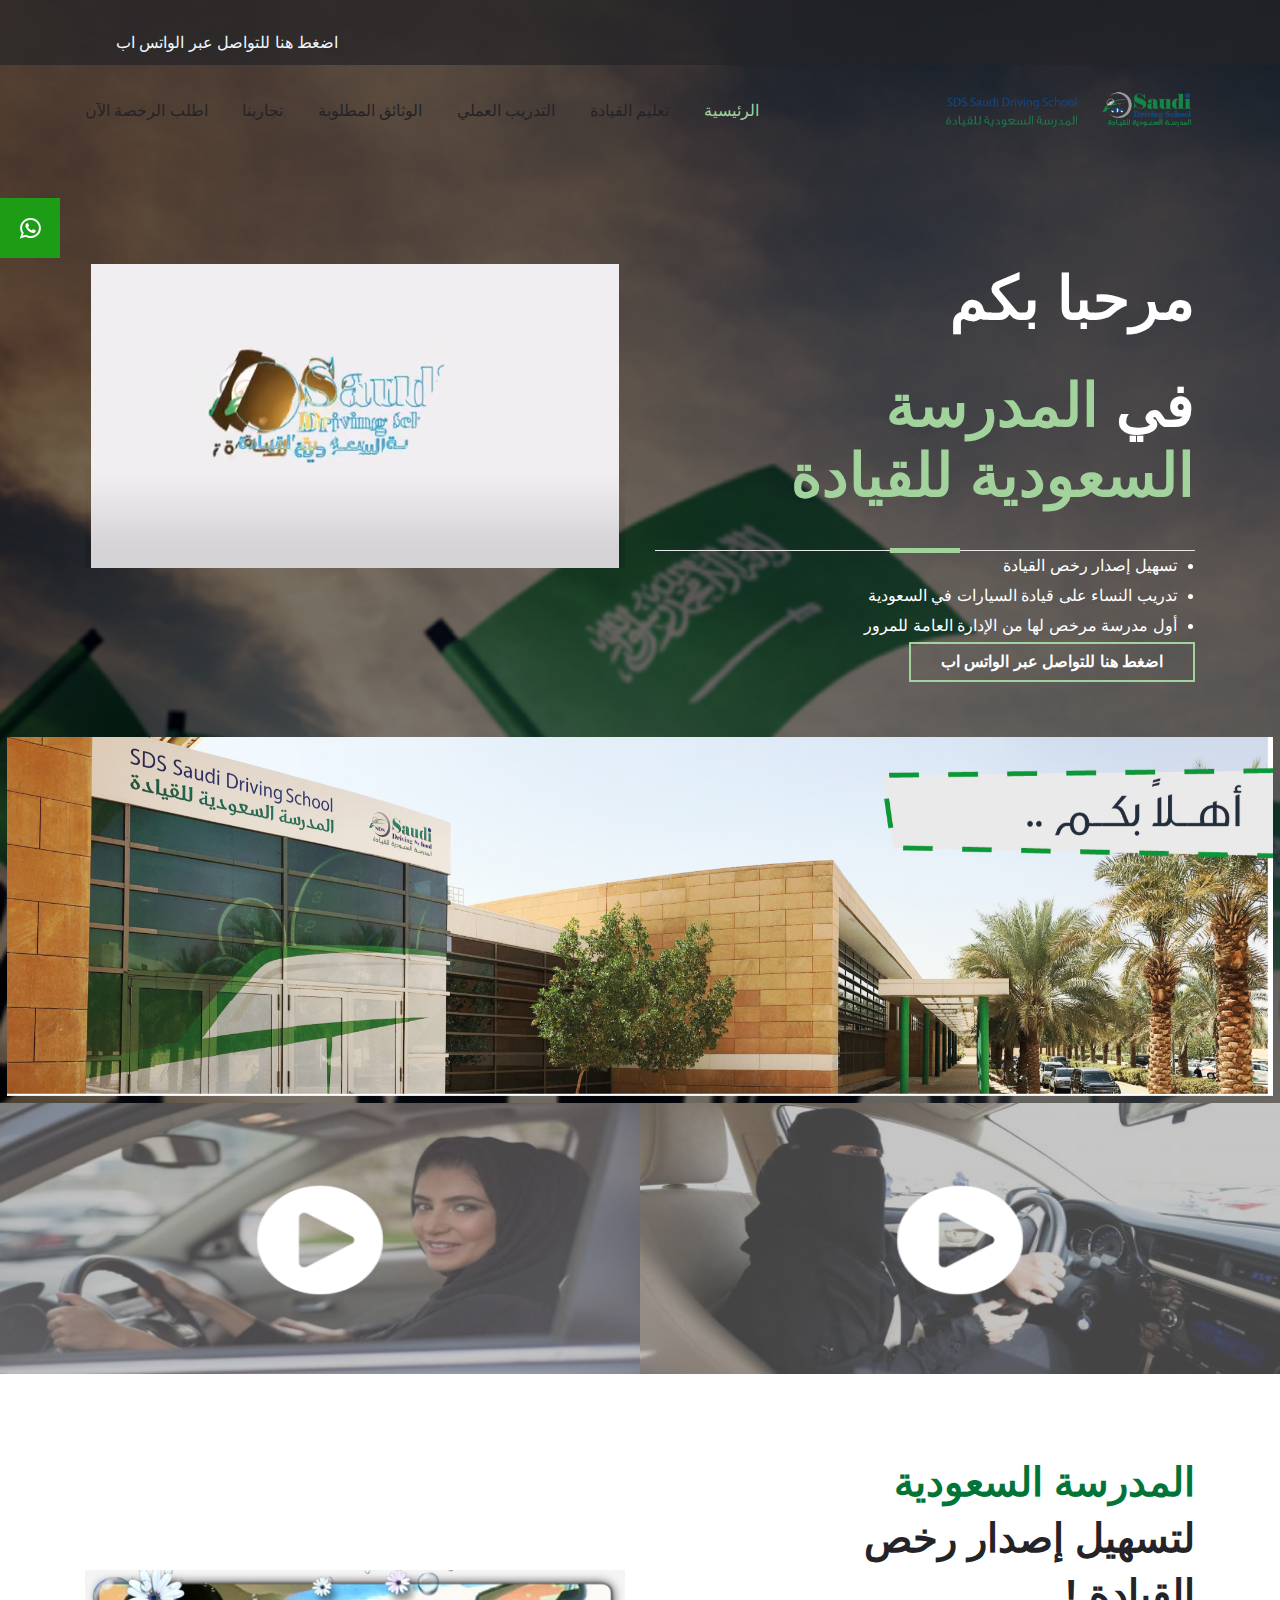
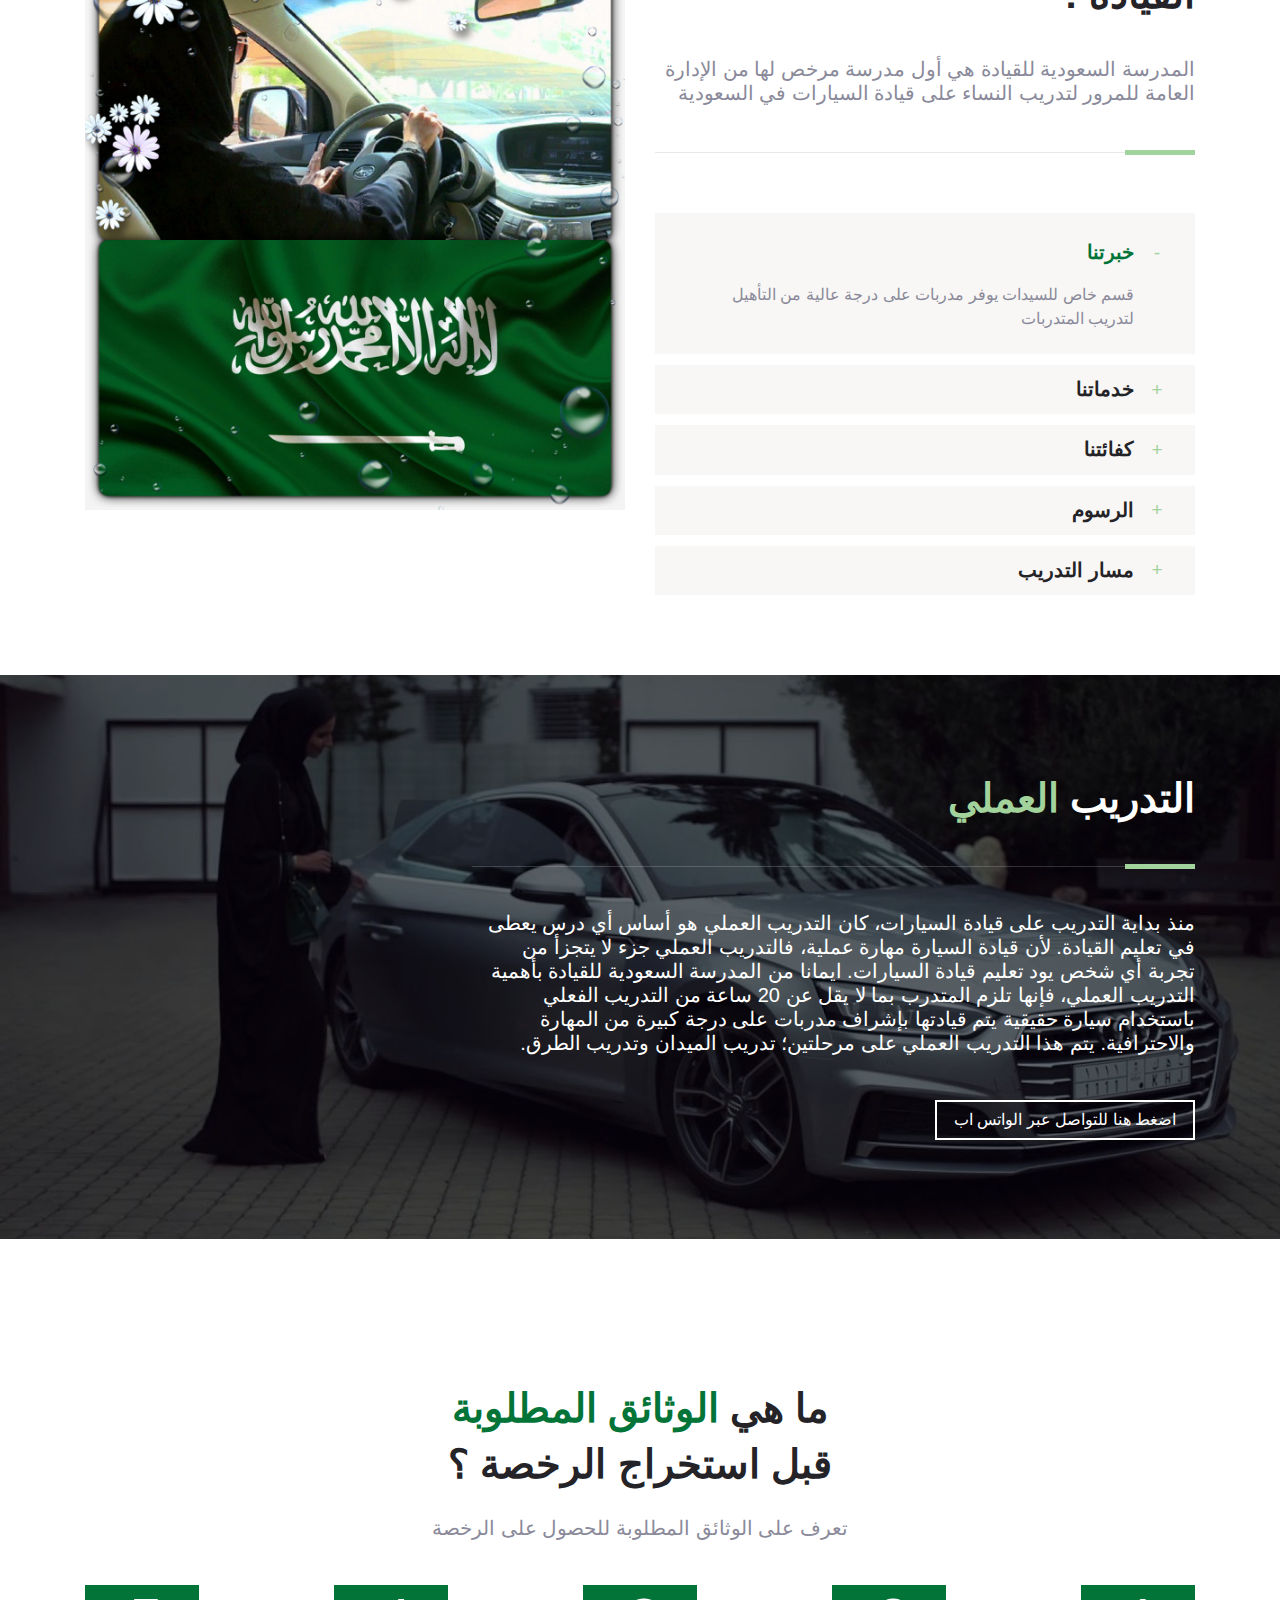
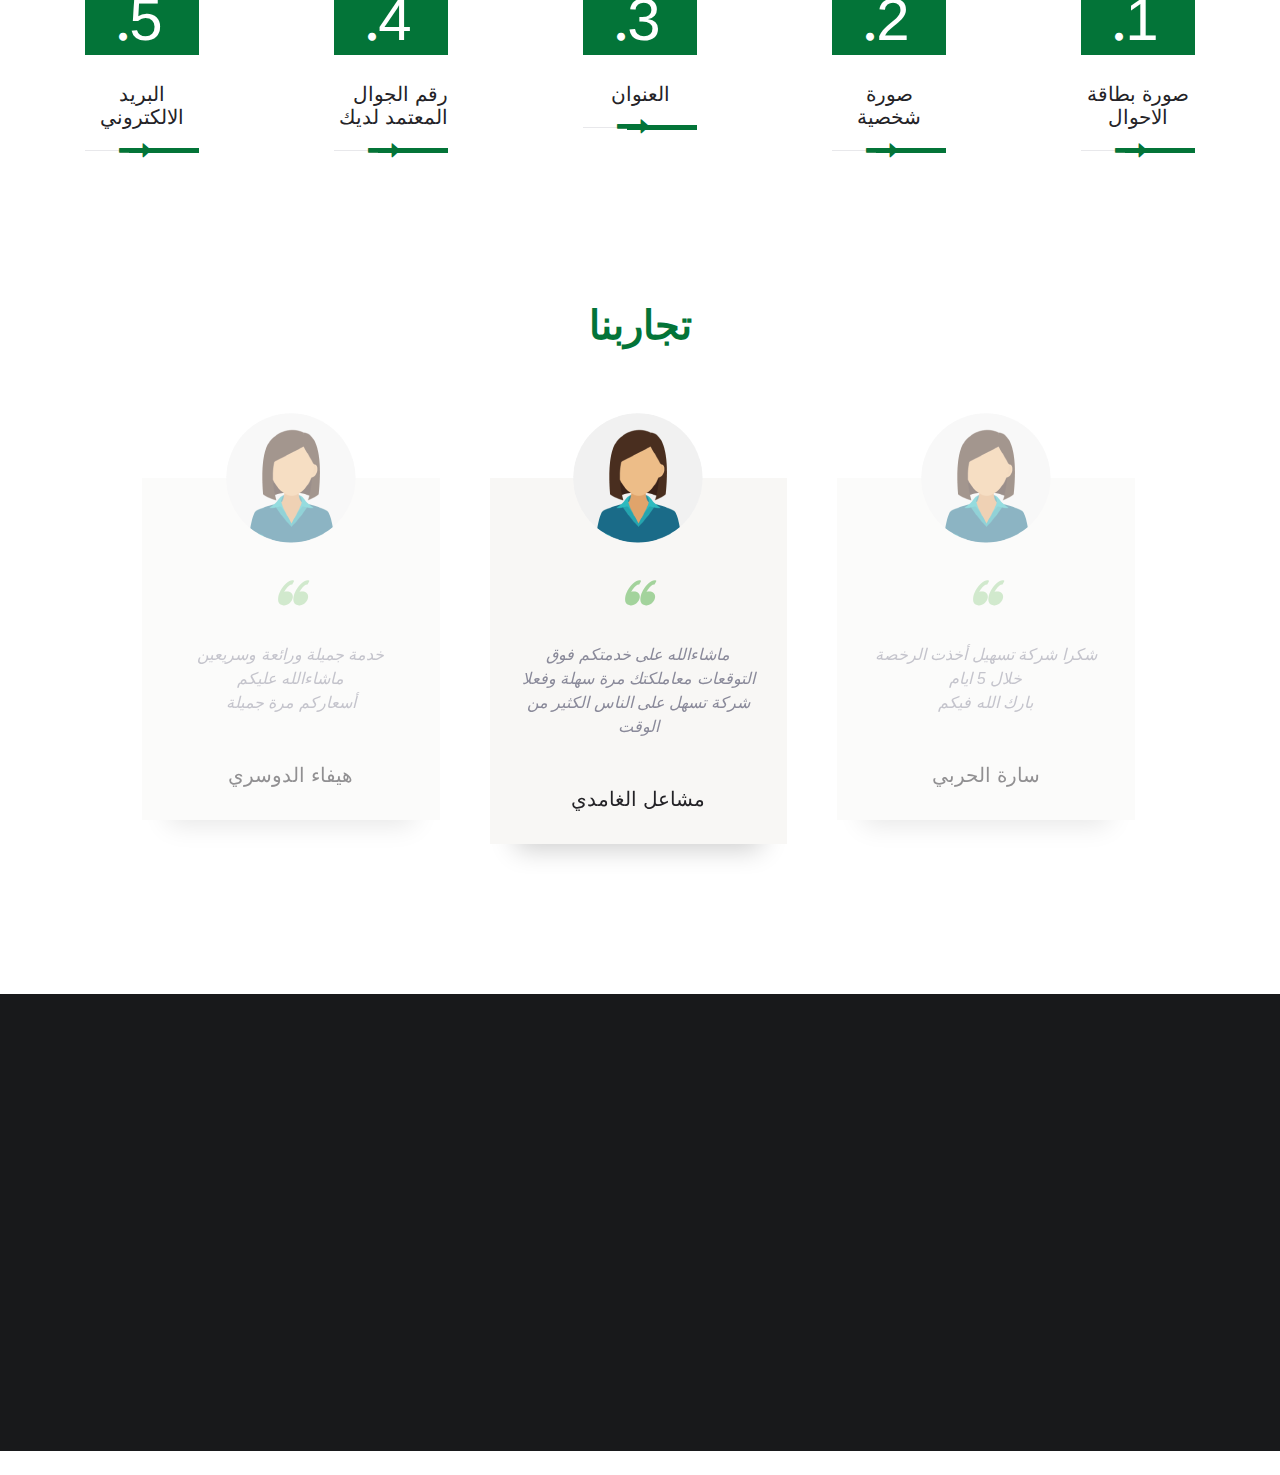
==== index.html @ efddfe97 "Add files via upload" ====
﻿<!DOCTYPE html>
<!--[if lt IE 7]>      <html class="no-js lt-ie9 lt-ie8 lt-ie7"> <![endif]-->
<!--[if IE 7]>         <html class="no-js lt-ie9 lt-ie8"> <![endif]-->
<!--[if IE 8]>         <html class="no-js lt-ie9"> <![endif]-->
<!--[if gt IE 8]><!-->
<html class="no-js" dir="rtl">
<!--<![endif]-->


<head>
    <title>المدرسة السعودية للقيادة</title>
    <meta charset="utf-8">
    <!--[if IE]>
        <meta http-equiv="X-UA-Compatible" content="IE=edge">
    <![endif]-->
    <meta name="description" content="">
    <meta name="viewport" content="width=device-width, initial-scale=1, shrink-to-fit=no">
    <!-- Place favicon.ico and apple-touch-icon.png in the root directory -->



    <link rel="stylesheet" href="css/bootstrap.min.css">
    <link rel="stylesheet" href="css/animations.css">
    <link rel="stylesheet" href="css/regular.min.css">
    <link rel="stylesheet" href="css/brands.min.css">
    <link rel="stylesheet" href="css/solid.min.css">
    <link rel="stylesheet" href="css/fontawesome.min.css">
    <link rel="stylesheet" href="css/font-awesome.css">
    <link rel="stylesheet" href="css/main.css" class="color-switcher-link">
    <script src="js/vendor/modernizr-custom.js"></script>
    <link rel="preconnect" href="../fonts.gstatic.com/index.html">
    <link href="../fonts.googleapis.com/css2f7b2.css?family=Cairo&amp;display=swap" rel="stylesheet">
    <link href="css/side-test.html" rel="stylesheet" />
</head>
<body>
    <!-- wrappers for visual page editor and boxed version of template -->
    <div id="canvas">
        <div id="box_wrapper">
            <!-- template sections -->
            <!--topline section visible only on small screens|-->
            <div class="header_absolute header_under_slider ds">
                <section class="page_topline ds c-my-10 s-overlay">
                    <div class="container">
                        <div class="row align-items-center">
                            
                            <div class="col-12 col-sm-12 text-right">
                                <ul class="small-text">
                                    <li>
                                        <a href="https://api.whatsapp.com/send?phone=966532569968&text=السلام عليكم أود طلب الرخصة الان" style="color: aliceblue; margin: center ;" >
                                        <p class="phone_number"><span>اضغط هنا للتواصل عبر الواتس اب</span>
                                        </a>
                            </div>
                        </div>
                    </div>
                </section>
                <!--eof topline-->
                <!-- header with two Bootstrap columns - left for logo and right for navigation and includes (search, social icons, additional links and buttons etc -->
               <header class="page_header ls justify-nav-end">
                    <div class="container">
                        <div class="row align-items-center">
                            <div class="col-xl-3 col-lg-4 col-md-5 col-11">
                                <a href="index-2.html" class="logo">
                                    <img src="images/logo.png" alt="">
                                </a>
                            </div>
                            <div class="col-xl-9 col-lg-8 col-md-7 col-1">
                                <div class="nav-wrap">
                                    <!-- main nav start -->
                                    <nav class="top-nav">
                                        <ul class="nav sf-menu">
                                            <li>
                                                <a href="#box_wrapper">الرئيسية</a>
                                                
                                            </li>
                                            <li>
                                                <a href="#welcome">تعليم القيادة</a>
                                            </li>
                                            <li>
                                                <a href="#information-block">التدريب العملي</a>
                                            </li>
                                            <li>
                                                <a href="#files">الوثائق المطلوبة</a>
                                            </li>
                                            <li>
                                                <a href="#testimonials">تجاربنا</a>
                                            </li>
                                            <li>
                                                <a href="#order">اطلب الرخصة الآن</a>
                                            </li>
                                           
                                            <!-- contacts -->

                                        </ul>
                                    </nav>
                                    <!-- eof main nav -->
                                 
                                </div>
                            </div>
                        </div>
                    </div>
                    <!-- header toggler -->
                    <span class="toggle_menu"><span></span></span>
                </header>

            </div>

             <!--Intro Section-->
  <section class="view intro-video">
  <section class="view intro-video">
   
    <div class="hm-gradient intro_layers">
      <div class="full-bg-img">
        <div class="container flex-center">
          <div class="row pt-5 mt-3">
            <div class="col-lg-6 wow fadeIn mb-5 text-center text-lg-left">
                <div class="intro_layers_wrapper">
                    <div class="intro_layers">
                        <div class="intro_layer animated fadeInRight" data-animation="fadeInRight" style="visibility: hidden;">
                            <h1>
                                مرحبا بكم
                            </h1><br>
                            <h1 class="after-title" style="margin: 0;">
                                في<span class="color-main" style="color: #a3d39c;"> المدرسة السعودية للقيادة</span>
                            </h1>
                        </div>
                        <div class="intro_layer animated fadeInUp" data-animation="fadeInUp" style="visibility: hidden;">
                            <ul class="slider-list">
                                <li>تسهيل إصدار رخص القيادة</li>
                                <li>تدريب النساء على قيادة السيارات في السعودية</li>
                                <li>أول مدرسة مرخص لها من الإدارة العامة للمرور</li>
                            </ul>
                        </div>
                        <div class="intro_layer animated fadeInUp" data-animation="fadeInUp" style="visibility: hidden;">
                            <a href="https://web.whatsapp.com/send?phone=966532569968&text=%D8%A7%D9%84%D8%B3%D9%84%D8%A7%D9%85+%D8%B9%D9%84%D9%8A%D9%83%D9%85+%D8%A3%D9%88%D8%AF+%D8%B7%D9%84%D8%A8+%D8%A7%D9%84%D8%B1%D8%AE%D8%B5%D8%A9+%D8%A7%D9%84%D8%A7%D9%86
                            " class="text-uppercase btn btn-outline-maincolor">اضغط هنا للتواصل عبر الواتس اب</a>                       </div>
                    </div> <!-- eof .intro_layers -->
              </div>
            </div>

            <div class="col-lg-6 wow fadeIn">
              <div class="embed-responsive embed-responsive-16by9 wow fadeInRight">
                 
                  <video autoplay muted  controls class="embed-responsive-item">
                    <source src="video/1.mp4" type="video/mp4">
                    <source src="video/1.mp4" type="video/mp4">
                  </video>
              </div>

              

            </div>
          </div>
          
        </div>
         <!-- The slideshow -->
<div style="margin: 7px;">
        <div id="carouselExampleSlidesOnly" class="carousel slide" data-bs-ride="carousel">
            <div class="carousel-inner">
                    <div class="carousel-item active">
                    <img src="images/img/Slider1.jpg" class="d-block w-100" alt="...">
                    </div>
                    <div class="carousel-item">
                    <img src="images/img/Slider2.jpg" class="d-block w-100" alt="...">
                    </div>
                    <div class="carousel-item">
                    <img src="images/img/Slider5.jpg" class="d-block w-100" alt="...">
                    </div>
                    <div class="carousel-item">
                    <img src="images/img/Banner9_N_Ar.jpg" class="d-block w-100" alt="...">
                    </div>
                    <div class="carousel-item">
                    <img src="images/img/Banner8_N_Ar.jpg" class="d-block w-100" alt="...">
                    </div>
                    <div class="carousel-item">
                    <img src="images/img/Banner7_N_Ar.jpg" class="d-block w-100" alt="...">
                    </div>
                    <div class="carousel-item">
                    <img src="images/img/Banner5_N_Ar.jpg" class="d-block w-100" alt="...">
                    </div>
                    <div class="carousel-item">
                    <img src="images/img/Banner4_N_Ar.jpg" class="d-block w-100" alt="...">
                    </div>
                    <div class="carousel-item">
                    <img src="images/img/Banner3_N_Ar.jpg" class="d-block w-100" alt="...">
                    </div>
                    <div class="carousel-item">
                    <img src="images/img/Banner10_N_Ar.jpg" class="d-block w-100" alt="...">
                    </div>
            </div>
        </div>
</div>
        <section class="ls ms sectionmob" >
            
            <div class="col-md-6 embed-responsive embed-responsive-21by9 vediomob" >
                <a href="video/3.mp4" class="embed-placeholder">
                    <img class="embed-responsive-item" src="images/12.png" alt="">
                </a>
            </div>
            <div class="col-md-6 embed-responsive embed-responsive-21by9 vediomob" >
                <a href="video/4.mp4" class="embed-placeholder">
                    <img class="embed-responsive-item" src="images/13.png" alt="">
                </a>
            </div>
            
        </section>
      </div>
      
    </div>
    
  </section>



            <section class="ls teaser-box-section" id="order">
                <div class="container">
                    <div class="row c-gutter-8">
                        <div class="col-sm-12">
                           
                        </div>
                   
                    </div>
                </div>
            </section>
            <section id="welcome" class="ls">
                <div class="container">
                    <div class="row">
                        <div class="divider-30 d-none d-xl-block"></div>
                        <div class="col-md-12">
                            <div class="row align-items-center">
                                <div class="col-lg-6">
                                    <div class="divider-50 d-lg-block"></div>
                                    <h3 class="width-80 mt-0"><span class="color-main">المدرسة السعودية </span>  لتسهيل إصدار رخص القيادة !</h3>
                                    <p class="after-title subtitle">المدرسة السعودية  للقيادة هي أول مدرسة مرخص لها من الإدارة العامة للمرور لتدريب النساء على قيادة السيارات في السعودية</p>
                                    <div id="accordion01" role="tablist">
                                        <div class="card">
                                            <div class="card-header" role="tab" id="collapse01_header">
                                                <h5>
                                                    <a data-toggle="collapse" href="#collapse01" aria-expanded="true" aria-controls="collapse01">
                                                        خبرتنا
                                                    </a>
                                                </h5>
                                            </div>
                                            <div id="collapse01" class="collapse show" role="tabpanel" aria-labelledby="collapse01_header" data-parent="#accordion01">
                                                <div class="card-body">
                                                    قسم خاص للسيدات يوفر مدربات على درجة عالية من التأهيل لتدريب المتدربات

                                                </div>
                                            </div>
                                        </div>
                                        <div class="card">
                                            <div class="card-header" role="tab" id="collapse02_header">
                                                <h5>
                                                    <a class="collapsed" data-toggle="collapse" href="#collapse02" aria-expanded="false" aria-controls="collapse02">
                                                        خدماتنا
                                                    </a>
                                                </h5>
                                            </div>
                                            <div id="collapse02" class="collapse" role="tabpanel" aria-labelledby="collapse02_header" data-parent="#accordion01">
                                                <div class="card-body">
                                                    إصدار الرخص خلال أيام قليلة وتقليص أيام الانتظار بالنسبة للرخص المتأخرة

                                                </div>
                                            </div>
                                        </div>
                                        <div class="card">
                                            <div class="card-header" role="tab" id="collapse03_header">
                                                <h5>
                                                    <a class="collapsed" data-toggle="collapse" href="#collapse03" aria-expanded="false" aria-controls="collapse03">
                                                        كفائتنا
                                                    </a>
                                                </h5>
                                            </div>
                                            <div id="collapse03" class="collapse" role="tabpanel" aria-labelledby="collapse03_header" data-parent="#accordion01">
                                                <div class="card-body">
                                                    فرصة التدريب على القيادة في (منطقة التدريب الذاتي) وهي عبارة عن منطقة آمنة يستطيع الطالب قيادة السيارة بمفرده حيث تكون السيارة مراقبة من قبل المدرب ويمكن التحكم بها عن بعد، وذلك لزيادة الثقة في النفس عند المتدرب في أثناء القيادة

                                                </div>
                                            </div>
                                        </div>
                                        
                                        <div class="card">
                                            <div class="card-header" role="tab" id="collapse03_header">
                                                <h5>
                                                    <a class="collapsed" href="alrsom.html">
                                                        الرسوم
                                                    </a>
                                                </h5>
                                            
                                            </div>
                                        </div>
   
                                        <div class="card">
                                            <div class="card-header" role="tab" id="collapse03_header">
                                                <h5>
                                                    <a class="collapsed" href="msar.html">
                                                        مسار التدريب
                                                    </a>
                                                </h5>
                                            </div>
                                            <div id="collapse03" class="collapse" role="tabpanel" aria-labelledby="collapse03_header" data-parent="#accordion01">
                                                <div class="card-body">
                                                    فرصة التدريب على القيادة في (منطقة التدريب الذاتي) وهي عبارة عن منطقة آمنة يستطيع الطالب قيادة السيارة بمفرده حيث تكون السيارة مراقبة من قبل المدرب ويمكن التحكم بها عن بعد، وذلك لزيادة الثقة في النفس عند المتدرب في أثناء القيادة

                                                </div>
                                            </div>
                                        </div>
   


                                    </div>
                                    <div class="divider-80 d-lg-block"></div>
                                </div>
                                <div class="col-lg-6 to-bottom-image">
                                    <img src="images/dre.jpg" alt="">
                                </div>
                            </div>
                        </div>

                    </div>
                </div>
            </section>



            <section id="information-block" class="ds s-pt-xl-90 s-pb-xl-94 s-pt-60 s-pb-60">
                <div class="container">
                    <div class="row c-gutter-50">
                        <div class="divider-10 divider-lg-10 divider-xl-5"></div>
                       
                            <div class="col-md-9 col-lg-8 col-sm-12">
                                <h3 class="after-title">التدريب  <span class="color-main">العملي</span></h3>
                                <p class="subtitle">
                                    منذ بداية التدريب على قيادة السيارات، كان التدريب العملي هو أساس أي درس يعطى في تعليم القيادة. لأن قيادة السيارة مهارة عملية، فالتدريب العملي جزء لا يتجزأ من تجربة أي شخص يود تعليم قيادة السيارات. ايمانا من المدرسة السعودية للقيادة بأهمية التدريب العملي، فإنها تلزم المتدرب بما لا يقل عن 20 ساعة من التدريب الفعلي باستخدام سيارة حقيقية يتم قيادتها بإشراف مدربات على درجة كبيرة من المهارة والاحترافية. يتم هذا التدريب العملي على مرحلتين؛ تدريب الميدان وتدريب الطرق.
                                </p>
                                <div class="mt-45">
                                  <a href="https://api.whatsapp.com/send?phone=966532569968&text=السلام عليكم أود طلب الرخصة الانhttps://api.whatsapp.com/send?phone=966532569968&text=السلام عليكم أود طلب الرخصة الان"><button type="button" class="btn btn-outline-darkgrey small fw-400">اضغط هنا للتواصل عبر الواتس اب</button></a>
                                </div>
                                <div class="divider-20 divider-lg-20 divider-xl-5"></div>
                            </div>

                        </div>
                </div>
            </section>

            <section class="ls s-py-70 s-py-xl-141" id="files">
                <div class="container">
                    <div class="row c-gutter-135 mobile-padding-normal">
                        <div class="col-md-12">
                            <div class="text-center mb-45">
                                <h3>ما هي <span class="color-main">الوثائق المطلوبة</span><br>  قبل استخراج الرخصة ؟ </h3>
                                <p class="subtitle width-100 width-xl-60">تعرف على الوثائق المطلوبة للحصول على الرخصة </p>
                            </div>
                            <div class="row">
                                <div class="col-md-2 col-sm-12">
                                    <h1 class="color-main fw-500 text-center bg-theme"><i class="ico icon-circle fs-8"></i>1</h1>
                                    <h6 class="color-dark mt-28 after-title2  text-center">صورة بطاقة الاحوال</h6>
                                </div>
                                <div class="col-md-2 col-sm-12">
                                    <div class="divider-30 divider-md-0 divider-xl-0"></div>
                                    <h1 class="grey-color fw-500 mt-0  text-center bg-theme"><i class="ico icon-circle fs-8"></i>2</h1>
                                    <h6 class="color-dark mt-28 after-title2  text-center">صورة شخصية</h6>
                                </div>
                                <div class="col-md-2 col-sm-12">
                                    <div class="divider-30 divider-md-0 divider-xl-0"></div>
                                    <h1 class="grey-color fw-500 mt-0  text-center bg-theme"><i class="ico icon-circle fs-8"></i>3</h1>
                                    <h6 class="color-dark mt-28 after-title2  text-center">العنوان </h6>
                                </div>

                                <div class="col-md-2 col-sm-12">
                                    <div class="divider-30 divider-md-0 divider-xl-0"></div>
                                    <h1 class="grey-color fw-500 mt-0  text-center bg-theme"><i class="ico icon-circle fs-8"></i>4</h1>
                                    <h6 class="color-dark mt-28 after-title2">رقم الجوال المعتمد لديك </h6>
                                </div>
                                <div class="col-md-2 col-sm-12">
                                    <div class="divider-30 divider-md-0 divider-xl-0"></div>
                                    <h1 class="grey-color fw-500 mt-0 text-center bg-theme"><i class="ico icon-circle fs-8"></i>5</h1>
                                    <h6 class="color-dark mt-28 after-title2 text-center">البريد الالكتروني</h6>
                                </div>
                            </div>
                        </div>
                        <div class="divider-5 d-lg-block d-xl-5"></div>
                    </div>
                </div>
            </section>

            <section id="testimonials" class="container-fluids-mw ls" dir="ltr">
				<div class="container-fluid">
					<div class="row c-gutter-50 mobile-padding-normal">
						<div class="col-md-12">
                            <div class="text-center mb-45">
                                <h3><span class="color-main">تجاربنا</span><br>  </h3>
                                <!-- <p class="subtitle width-100 width-xl-60">تعرف على الوثائق المطلوبة للحصول على الرخصة </p> -->
                            </div>

							<div class="testimonials-slider owl-carousel mt-60" data-autoplay="true" data-loop="true" data-responsive-lg="3" data-responsive-md="3" data-responsive-sm="1" data-responsive-xs="1" data-nav="false" data-dots="false" data-margin="50" data-center="true">
								<div class="quote-item">
									<div class="quote-image">
										<img src="images/testimonials_01.png" alt="">
									</div>
									<p>
										<i class="ico icon-left-quote"></i>
										<em>
                                            ماشاءالله على خدمتكم فوق التوقعات معاملكتك مرة سهلة وفعلا شركة تسهل على الناس الكثير من الوقت
										</em>
									</p>
									<footer>
										<cite class="color-dark">مشاعل الغامدي</cite>
										<!-- <span class="color-main">Manager</span> -->
									</footer>
									<!--<p class="color-darkgrey">-->
									<!--Sidney W. Yarber-->
									<!--</p>-->
									<!--<p class="color-main">-->
									<!--Manager-->
									<!--</p>-->
								</div>


								<div class="quote-item">
									<div class="quote-image">
										<img src="images/testimonials_01.png" alt="">
									</div>
									<p>
										<i class="ico icon-left-quote"></i>
										<em>
											
                                            شكرا شركة تسهيل أخذت الرخصة خلال 5 ايام
                                            <br />
                                            بارك الله فيكم
										</em>
									</p>
									<footer>
										<cite class="color-dark">سارة الحربي</cite>
										<!-- <span class="color-main">Businessman</span> -->
									</footer>
								</div>


								<div class="quote-item">
									<div class="quote-image">
										<img src="images/testimonials_01.png" alt="">
									</div>
									<p>
										<i class="ico icon-left-quote"></i>
										<em>
                                        خدمة جميلة ورائعة وسريعين ماشاءالله عليكم 
                                        <br>
                                        أسعاركم مرة جميلة
                                        </em>
									</p>
									<footer>
										<cite class="color-dark">هيفاء الدوسري</cite>
										<!-- <span class="color-main">Co & Founder</span> -->
									</footer>
								</div>

							</div><!-- .testimonials-slider -->

						</div>
						<div class="divider-50 divider-xl-120"></div>
					</div>
				</div>
			</section>
            <footer class="page_footer ds s-pt-77 s-pb-60 c-gutter-60">
                <div class="container">
                    <div class="row">
                        <div class="divider-20 d-none d-xl-block"></div>
                        <div class="col-md-12 col-xl-12 animate text-center" data-animation="fadeInUp">
                            <div class="widget widget_text ">
                                <img src="images/logo.png" width="200" alt="">
                                
                                <div class="col-sm-12 col-xl-12">
                                <br> <a href="#" class="fab fa-google fs-36"> <span>saudidrivingschool2</span></a>
                                <br> <a href="https://api.whatsapp.com/send?phone=966532569968&text=السلام عليكم أود طلب الرخصة الان" class="fab fa-whatsapp fs-36"><span>whatsapp</span></a>
                                <!--<br> <a href="#" class="fab fa-facebook fs-36"> <span>facebook</span></a>
                                <br> <a href="#" class="fab fa-instagram fs-36"><span>instagram</span></a>-->
                                <br> <a href="#" class="fab fa-twitter fs-36"><span>twitter</span></a>
                                <br> <a href="#" class="fab fa-snapchat fs-36"><span>snapchat</span></a>
                                </div>
                            
                            </div>
                        </div>
                        
                        <div class="col-md-6 col-xl-3 animate" data-animation="fadeInUp">
                         
                            <div class="row c-gutter-30">
                             
                            </div>
                        </div>
                    </div>
                </div>
            </footer>

        </div>
        <!-- eof #box_wrapper -->
    </div><!-- eof #canvas -->

    <script src="js/compressed.js"></script>
    <script src="js/main.js"></script>
    <script src="js/switcher.js"></script>
    
<script>
    $('#modal1').on('hidden.bs.modal', function (e) {
  // do something...
  $('#modal1 iframe').attr("src", $("#modal1 iframe").attr("src"));
});

$('#modal6').on('hidden.bs.modal', function (e) {
  // do something...
  $('#modal6 iframe').attr("src", $("#modal6 iframe").attr("src"));
});

$('#modal4').on('hidden.bs.modal', function (e) {
  // do something...
  $('#modal4 iframe').attr("src", $("#modal4 iframe").attr("src"));
});
</script>
<div class="fa fa fa"></div>
</body>


</html>
---- css/animations.css ----
/*
==============================================
CSS3 ANIMATION CHEAT SHEET
==============================================

Made by Justin Aguilar

www.justinaguilar.com/animations/

Questions, comments, concerns, love letters:
justin@justinaguilar.com
==============================================
*/

/*
==============================================
slideDown
==============================================
*/


.slideDown{
	animation-name: slideDown;
	-webkit-animation-name: slideDown;

	animation-duration: 1s;
	-webkit-animation-duration: 1s;

	animation-timing-function: ease;
	-webkit-animation-timing-function: ease;

	visibility: visible;
}

@keyframes slideDown {
	0% {
		transform: translateY(-100%);
	}
	50%{
		transform: translateY(8%);
	}
	65%{
		transform: translateY(-4%);
	}
	80%{
		transform: translateY(4%);
	}
	95%{
		transform: translateY(-2%);
	}
	100% {
		transform: translateY(0%);
	}
}

@-webkit-keyframes slideDown {
	0% {
		-webkit-transform: translateY(-100%);
	}
	50%{
		-webkit-transform: translateY(8%);
	}
	65%{
		-webkit-transform: translateY(-4%);
	}
	80%{
		-webkit-transform: translateY(4%);
	}
	95%{
		-webkit-transform: translateY(-2%);
	}
	100% {
		-webkit-transform: translateY(0%);
	}
}

/*
==============================================
slideUp
==============================================
*/


.slideUp{
	animation-name: slideUp;
	-webkit-animation-name: slideUp;

	animation-duration: 1s;
	-webkit-animation-duration: 1s;

	animation-timing-function: ease;
	-webkit-animation-timing-function: ease;

	visibility: visible;
}

@keyframes slideUp {
	0% {
		transform: translateY(100%);
	}
	50%{
		transform: translateY(-8%);
	}
	65%{
		transform: translateY(4%);
	}
	80%{
		transform: translateY(-4%);
	}
	95%{
		transform: translateY(2%);
	}
	100% {
		transform: translateY(0%);
	}
}

@-webkit-keyframes slideUp {
	0% {
		-webkit-transform: translateY(100%);
	}
	50%{
		-webkit-transform: translateY(-8%);
	}
	65%{
		-webkit-transform: translateY(4%);
	}
	80%{
		-webkit-transform: translateY(-4%);
	}
	95%{
		-webkit-transform: translateY(2%);
	}
	100% {
		-webkit-transform: translateY(0%);
	}
}

/*
==============================================
slideLeft
==============================================
*/


.slideLeft{
	animation-name: slideLeft;
	-webkit-animation-name: slideLeft;

	animation-duration: 1s;
	-webkit-animation-duration: 1s;

	animation-timing-function: ease-in-out;
	-webkit-animation-timing-function: ease-in-out;

	visibility: visible;
}

@keyframes slideLeft {
	0% {
		transform: translateX(150%);
	}
	50%{
		transform: translateX(-8%);
	}
	65%{
		transform: translateX(4%);
	}
	80%{
		transform: translateX(-4%);
	}
	95%{
		transform: translateX(2%);
	}
	100% {
		transform: translateX(0%);
	}
}

@-webkit-keyframes slideLeft {
	0% {
		-webkit-transform: translateX(150%);
	}
	50%{
		-webkit-transform: translateX(-8%);
	}
	65%{
		-webkit-transform: translateX(4%);
	}
	80%{
		-webkit-transform: translateX(-4%);
	}
	95%{
		-webkit-transform: translateX(2%);
	}
	100% {
		-webkit-transform: translateX(0%);
	}
}

/*
==============================================
slideRight
==============================================
*/


.slideRight{
	animation-name: slideRight;
	-webkit-animation-name: slideRight;

	animation-duration: 1s;
	-webkit-animation-duration: 1s;

	animation-timing-function: ease-in-out;
	-webkit-animation-timing-function: ease-in-out;

	visibility: visible;
}

@keyframes slideRight {
	0% {
		transform: translateX(-150%);
	}
	50%{
		transform: translateX(8%);
	}
	65%{
		transform: translateX(-4%);
	}
	80%{
		transform: translateX(4%);
	}
	95%{
		transform: translateX(-2%);
	}
	100% {
		transform: translateX(0%);
	}
}

@-webkit-keyframes slideRight {
	0% {
		-webkit-transform: translateX(-150%);
	}
	50%{
		-webkit-transform: translateX(8%);
	}
	65%{
		-webkit-transform: translateX(-4%);
	}
	80%{
		-webkit-transform: translateX(4%);
	}
	95%{
		-webkit-transform: translateX(-2%);
	}
	100% {
		-webkit-transform: translateX(0%);
	}
}

/*
==============================================
slideExpandUp
==============================================
*/


.slideExpandUp{
	animation-name: slideExpandUp;
	-webkit-animation-name: slideExpandUp;

	animation-duration: 1.6s;
	-webkit-animation-duration: 1.6s;

	animation-timing-function: ease-out;
	-webkit-animation-timing-function: ease -out;

	visibility: visible;
}

@keyframes slideExpandUp {
	0% {
		transform: translateY(100%) scaleX(0.5);
	}
	30%{
		transform: translateY(-8%) scaleX(0.5);
	}
	40%{
		transform: translateY(2%) scaleX(0.5);
	}
	50%{
		transform: translateY(0%) scaleX(1.1);
	}
	60%{
		transform: translateY(0%) scaleX(0.9);
	}
	70% {
		transform: translateY(0%) scaleX(1.05);
	}
	80%{
		transform: translateY(0%) scaleX(0.95);
	}
	90% {
		transform: translateY(0%) scaleX(1.02);
	}
	100%{
		transform: translateY(0%) scaleX(1);
	}
}

@-webkit-keyframes slideExpandUp {
	0% {
		-webkit-transform: translateY(100%) scaleX(0.5);
	}
	30%{
		-webkit-transform: translateY(-8%) scaleX(0.5);
	}
	40%{
		-webkit-transform: translateY(2%) scaleX(0.5);
	}
	50%{
		-webkit-transform: translateY(0%) scaleX(1.1);
	}
	60%{
		-webkit-transform: translateY(0%) scaleX(0.9);
	}
	70% {
		-webkit-transform: translateY(0%) scaleX(1.05);
	}
	80%{
		-webkit-transform: translateY(0%) scaleX(0.95);
	}
	90% {
		-webkit-transform: translateY(0%) scaleX(1.02);
	}
	100%{
		-webkit-transform: translateY(0%) scaleX(1);
	}
}

/*
==============================================
expandUp
==============================================
*/


.expandUp{
	animation-name: expandUp;
	-webkit-animation-name: expandUp;

	animation-duration: 0.7s;
	-webkit-animation-duration: 0.7s;

	animation-timing-function: ease;
	-webkit-animation-timing-function: ease;

	visibility: visible;
}

@keyframes expandUp {
	0% {
		transform: translateY(100%) scale(0.6) scaleY(0.5);
	}
	60%{
		transform: translateY(-7%) scaleY(1.12);
	}
	75%{
		transform: translateY(3%);
	}
	100% {
		transform: translateY(0%) scale(1) scaleY(1);
	}
}

@-webkit-keyframes expandUp {
	0% {
		-webkit-transform: translateY(100%) scale(0.6) scaleY(0.5);
	}
	60%{
		-webkit-transform: translateY(-7%) scaleY(1.12);
	}
	75%{
		-webkit-transform: translateY(3%);
	}
	100% {
		-webkit-transform: translateY(0%) scale(1) scaleY(1);
	}
}

/*
==============================================
fadeIn
==============================================
*/

.fadeIn {
	animation-name: fadeIn;
	-webkit-animation-name: fadeIn;

	animation-duration: 1.5s;
	-webkit-animation-duration: 1.5s;

	animation-timing-function: ease-in-out;
	-webkit-animation-timing-function: ease-in-out;

	visibility: visible;
}

@keyframes fadeIn {
	0% {
		transform: scale(0);
		opacity: 0.0;
	}
	60% {
		transform: scale(1.1);
	}
	80% {
		transform: scale(0.9);
		opacity: 1;
	}
	100% {
		transform: scale(1);
		opacity: 1;
	}
}

@-webkit-keyframes fadeIn {
	0% {
		-webkit-transform: scale(0);
		opacity: 0.0;
	}
	60% {
		-webkit-transform: scale(1.1);
	}
	80% {
		-webkit-transform: scale(0.9);
		opacity: 1;
	}
	100% {
		-webkit-transform: scale(1);
		opacity: 1;
	}
}

/*
==============================================
expandOpen
==============================================
*/


.expandOpen{
	animation-name: expandOpen;
	-webkit-animation-name: expandOpen;

	animation-duration: 1.2s;
	-webkit-animation-duration: 1.2s;

	animation-timing-function: ease-out;
	-webkit-animation-timing-function: ease-out;

	visibility: visible;
}

@keyframes expandOpen {
	0% {
		transform: scale(1.8);
	}
	50% {
		transform: scale(0.95);
	}
	80% {
		transform: scale(1.05);
	}
	90% {
		transform: scale(0.98);
	}
	100% {
		transform: scale(1);
	}
}

@-webkit-keyframes expandOpen {
	0% {
		-webkit-transform: scale(1.8);
	}
	50% {
		-webkit-transform: scale(0.95);
	}
	80% {
		-webkit-transform: scale(1.05);
	}
	90% {
		-webkit-transform: scale(0.98);
	}
	100% {
		-webkit-transform: scale(1);
	}	
}

/*
==============================================
bigEntrance
==============================================
*/


.bigEntrance{
	animation-name: bigEntrance;
	-webkit-animation-name: bigEntrance;

	animation-duration: 1.6s;
	-webkit-animation-duration: 1.6s;

	animation-timing-function: ease-out;
	-webkit-animation-timing-function: ease-out;

	visibility: visible;
}

@keyframes bigEntrance {
	0% {
		transform: scale(0.3) rotate(6deg) translateX(-30%) translateY(30%);
		opacity: 0.2;
	}
	30% {
		transform: scale(1.03) rotate(-2deg) translateX(2%) translateY(-2%);
		opacity: 1;
	}
	45% {
		transform: scale(0.98) rotate(1deg) translateX(0%) translateY(0%);
		opacity: 1;
	}
	60% {
		transform: scale(1.01) rotate(-1deg) translateX(0%) translateY(0%);
		opacity: 1;
	}
	75% {
		transform: scale(0.99) rotate(1deg) translateX(0%) translateY(0%);
		opacity: 1;
	}
	90% {
		transform: scale(1.01) rotate(0deg) translateX(0%) translateY(0%);
		opacity: 1;
	}
	100% {
		transform: scale(1) rotate(0deg) translateX(0%) translateY(0%);
		opacity: 1;
	}
}

@-webkit-keyframes bigEntrance {
	0% {
		-webkit-transform: scale(0.3) rotate(6deg) translateX(-30%) translateY(30%);
		opacity: 0.2;
	}
	30% {
		-webkit-transform: scale(1.03) rotate(-2deg) translateX(2%) translateY(-2%);
		opacity: 1;
	}
	45% {
		-webkit-transform: scale(0.98) rotate(1deg) translateX(0%) translateY(0%);
		opacity: 1;
	}
	60% {
		-webkit-transform: scale(1.01) rotate(-1deg) translateX(0%) translateY(0%);
		opacity: 1;
	}
	75% {
		-webkit-transform: scale(0.99) rotate(1deg) translateX(0%) translateY(0%);
		opacity: 1;
	}
	90% {
		-webkit-transform: scale(1.01) rotate(0deg) translateX(0%) translateY(0%);
		opacity: 1;
	}
	100% {
		-webkit-transform: scale(1) rotate(0deg) translateX(0%) translateY(0%);
		opacity: 1;
	}
}

/*
==============================================
hatch
==============================================
*/

.hatch{
	animation-name: hatch;
	-webkit-animation-name: hatch;

	animation-duration: 2s;
	-webkit-animation-duration: 2s;

	animation-timing-function: ease-in-out;
	-webkit-animation-timing-function: ease-in-out;

	transform-origin: 50% 100%;
	-ms-transform-origin: 50% 100%;
	-webkit-transform-origin: 50% 100%; 

	visibility: visible;
}

@keyframes hatch {
	0% {
		transform: rotate(0deg) scaleY(0.6);
	}
	20% {
		transform: rotate(-2deg) scaleY(1.05);
	}
	35% {
		transform: rotate(2deg) scaleY(1);
	}
	50% {
		transform: rotate(-2deg);
	}
	65% {
		transform: rotate(1deg);
	}
	80% {
		transform: rotate(-1deg);
	}
	100% {
		transform: rotate(0deg);
	}					
}

@-webkit-keyframes hatch {
	0% {
		-webkit-transform: rotate(0deg) scaleY(0.6);
	}
	20% {
		-webkit-transform: rotate(-2deg) scaleY(1.05);
	}
	35% {
		-webkit-transform: rotate(2deg) scaleY(1);
	}
	50% {
		-webkit-transform: rotate(-2deg);
	}
	65% {
		-webkit-transform: rotate(1deg);
	}
	80% {
		-webkit-transform: rotate(-1deg);
	}
	100% {
		-webkit-transform: rotate(0deg);
	}
}


/*
==============================================
bounce
==============================================
*/


.bounce{
	animation-name: bounce;
	-webkit-animation-name: bounce;

	animation-duration: 1.6s;
	-webkit-animation-duration: 1.6s;

	animation-timing-function: ease;
	-webkit-animation-timing-function: ease;

	transform-origin: 50% 100%;
	-ms-transform-origin: 50% 100%;
	-webkit-transform-origin: 50% 100%; 
}

@keyframes bounce {
	0% {
		transform: translateY(0%) scaleY(0.6);
	}
	60%{
		transform: translateY(-100%) scaleY(1.1);
	}
	70%{
		transform: translateY(0%) scaleY(0.95) scaleX(1.05);
	}
	80%{
		transform: translateY(0%) scaleY(1.05) scaleX(1);
	}
	90%{
		transform: translateY(0%) scaleY(0.95) scaleX(1);
	}
	100%{
		transform: translateY(0%) scaleY(1) scaleX(1);
	}
}

@-webkit-keyframes bounce {
	0% {
		-webkit-transform: translateY(0%) scaleY(0.6);
	}
	60%{
		-webkit-transform: translateY(-100%) scaleY(1.1);
	}
	70%{
		-webkit-transform: translateY(0%) scaleY(0.95) scaleX(1.05);
	}
	80%{
		-webkit-transform: translateY(0%) scaleY(1.05) scaleX(1);
	}
	90%{
		-webkit-transform: translateY(0%) scaleY(0.95) scaleX(1);
	}
	100%{
		-webkit-transform: translateY(0%) scaleY(1) scaleX(1);
	}
}


/*
==============================================
pulse
==============================================
*/

.pulse{
	animation-name: pulse;
	-webkit-animation-name: pulse;

	animation-duration: 1.5s;
	-webkit-animation-duration: 1.5s;

	animation-iteration-count: infinite;
	-webkit-animation-iteration-count: infinite;
}

@keyframes pulse {
	0% {
		transform: scale(0.95);
		opacity: 0.7;
	}
	50% {
		transform: scale(1);
		opacity: 1;
	}
	100% {
		transform: scale(0.95);
		opacity: 0.7;
	}
}

@-webkit-keyframes pulse {
	0% {
		-webkit-transform: scale(0.95);
		opacity: 0.7;
	}
	50% {
		-webkit-transform: scale(1);
		opacity: 1;
	}
	100% {
		-webkit-transform: scale(0.95);
		opacity: 0.7;
	}
}

/*
==============================================
floating
==============================================
*/

.floating{
	animation-name: floating;
	-webkit-animation-name: floating;

	animation-duration: 1.5s;
	-webkit-animation-duration: 1.5s;

	animation-iteration-count: infinite;
	-webkit-animation-iteration-count: infinite;
}

@keyframes floating {
	0% {
		transform: translateY(0%);
	}
	50% {
		transform: translateY(8%);
	}
	100% {
		transform: translateY(0%);
	}
}

@-webkit-keyframes floating {
	0% {
		-webkit-transform: translateY(0%);
	}
	50% {
		-webkit-transform: translateY(8%);
	}
	100% {
		-webkit-transform: translateY(0%);
	}
}

/*
==============================================
tossing
==============================================
*/

.tossing{
	animation-name: tossing;
	-webkit-animation-name: tossing;

	animation-duration: 2.5s;
	-webkit-animation-duration: 2.5s;

	animation-iteration-count: infinite;
	-webkit-animation-iteration-count: infinite;
}

@keyframes tossing {
	0% {
		transform: rotate(-4deg);
	}
	50% {
		transform: rotate(4deg);
	}
	100% {
		transform: rotate(-4deg);
	}		
}

@-webkit-keyframes tossing {
	0% {
		-webkit-transform: rotate(-4deg);
	}
	50% {
		-webkit-transform: rotate(4deg);
	}
	100% {
		-webkit-transform: rotate(-4deg);
	}
}

/*
==============================================
pullUp
==============================================
*/

.pullUp{
	animation-name: pullUp;
	-webkit-animation-name: pullUp;

	animation-duration: 1.1s;
	-webkit-animation-duration: 1.1s;

	animation-timing-function: ease-out;
	-webkit-animation-timing-function: ease-out;

	transform-origin: 50% 100%;
	-ms-transform-origin: 50% 100%;
	-webkit-transform-origin: 50% 100%; 
}

@keyframes pullUp {
	0% {
		transform: scaleY(0.1);
	}
	40% {
		transform: scaleY(1.02);
	}
	60% {
		transform: scaleY(0.98);
	}
	80% {
		transform: scaleY(1.01);
	}
	100% {
		transform: scaleY(0.98);
	}
	80% {
		transform: scaleY(1.01);
	}
	100% {
		transform: scaleY(1);
	}			
}

@-webkit-keyframes pullUp {
	0% {
		-webkit-transform: scaleY(0.1);
	}
	40% {
		-webkit-transform: scaleY(1.02);
	}
	60% {
		-webkit-transform: scaleY(0.98);
	}
	80% {
		-webkit-transform: scaleY(1.01);
	}
	100% {
		-webkit-transform: scaleY(0.98);
	}
	80% {
		-webkit-transform: scaleY(1.01);
	}
	100% {
		-webkit-transform: scaleY(1);
	}
}

/*
==============================================
pullDown
==============================================
*/

.pullDown{
	animation-name: pullDown;
	-webkit-animation-name: pullDown;

	animation-duration: 1.1s;
	-webkit-animation-duration: 1.1s;

	animation-timing-function: ease-out;
	-webkit-animation-timing-function: ease-out;

	transform-origin: 50% 0%;
	-ms-transform-origin: 50% 0%;
	-webkit-transform-origin: 50% 0%; 
}

@keyframes pullDown {
	0% {
		transform: scaleY(0.1);
	}
	40% {
		transform: scaleY(1.02);
	}
	60% {
		transform: scaleY(0.98);
	}
	80% {
		transform: scaleY(1.01);
	}
	100% {
		transform: scaleY(0.98);
	}
	80% {
		transform: scaleY(1.01);
	}
	100% {
		transform: scaleY(1);
	}			
}

@-webkit-keyframes pullDown {
	0% {
		-webkit-transform: scaleY(0.1);
	}
	40% {
		-webkit-transform: scaleY(1.02);
	}
	60% {
		-webkit-transform: scaleY(0.98);
	}
	80% {
		-webkit-transform: scaleY(1.01);
	}
	100% {
		-webkit-transform: scaleY(0.98);
	}
	80% {
		-webkit-transform: scaleY(1.01);
	}
	100% {
		-webkit-transform: scaleY(1);
	}
}

/*
==============================================
stretchLeft
==============================================
*/

.stretchLeft{
	animation-name: stretchLeft;
	-webkit-animation-name: stretchLeft;

	animation-duration: 1.5s;
	-webkit-animation-duration: 1.5s;

	animation-timing-function: ease-out;
	-webkit-animation-timing-function: ease-out;

	transform-origin: 100% 0%;
	-ms-transform-origin: 100% 0%;
	-webkit-transform-origin: 100% 0%; 
}

@keyframes stretchLeft {
	0% {
		transform: scaleX(0.3);
	}
	40% {
		transform: scaleX(1.02);
	}
	60% {
		transform: scaleX(0.98);
	}
	80% {
		transform: scaleX(1.01);
	}
	100% {
		transform: scaleX(0.98);
	}
	80% {
		transform: scaleX(1.01);
	}
	100% {
		transform: scaleX(1);
	}			
}

@-webkit-keyframes stretchLeft {
	0% {
		-webkit-transform: scaleX(0.3);
	}
	40% {
		-webkit-transform: scaleX(1.02);
	}
	60% {
		-webkit-transform: scaleX(0.98);
	}
	80% {
		-webkit-transform: scaleX(1.01);
	}
	100% {
		-webkit-transform: scaleX(0.98);
	}
	80% {
		-webkit-transform: scaleX(1.01);
	}
	100% {
		-webkit-transform: scaleX(1);
	}
}

/*
==============================================
stretchRight
==============================================
*/

.stretchRight{
	animation-name: stretchRight;
	-webkit-animation-name: stretchRight;

	animation-duration: 1.5s;
	-webkit-animation-duration: 1.5s;

	animation-timing-function: ease-out;
	-webkit-animation-timing-function: ease-out;

	transform-origin: 0% 0%;
	-ms-transform-origin: 0% 0%;
	-webkit-transform-origin: 0% 0%; 
}

@keyframes stretchRight {
	0% {
		transform: scaleX(0.3);
	}
	40% {
		transform: scaleX(1.02);
	}
	60% {
		transform: scaleX(0.98);
	}
	80% {
		transform: scaleX(1.01);
	}
	100% {
		transform: scaleX(0.98);
	}
	80% {
		transform: scaleX(1.01);
	}
	100% {
		transform: scaleX(1);
	}			
}

@-webkit-keyframes stretchRight {
	0% {
		-webkit-transform: scaleX(0.3);
	}
	40% {
		-webkit-transform: scaleX(1.02);
	}
	60% {
		-webkit-transform: scaleX(0.98);
	}
	80% {
		-webkit-transform: scaleX(1.01);
	}
	100% {
		-webkit-transform: scaleX(0.98);
	}
	80% {
		-webkit-transform: scaleX(1.01);
	}
	100% {
		-webkit-transform: scaleX(1);
	}
}



.animated{-webkit-animation-fill-mode:both;-moz-animation-fill-mode:both;-ms-animation-fill-mode:both;-o-animation-fill-mode:both;animation-fill-mode:both;-webkit-animation-duration:1s;-moz-animation-duration:1s;-ms-animation-duration:1s;-o-animation-duration:1s;animation-duration:1s;}.animated.hinge{-webkit-animation-duration:1s;-moz-animation-duration:1s;-ms-animation-duration:1s;-o-animation-duration:1s;animation-duration:1s;}@-webkit-keyframes fadeIn {
	0% {opacity: 0;}	100% {opacity: 1;}
}
/*
@-moz-keyframes fadeIn {
0% {opacity: 0;}
100% {opacity: 1;}
}

@-o-keyframes fadeIn {
0% {opacity: 0;}
100% {opacity: 1;}
}

@keyframes fadeIn {
0% {opacity: 0;}
100% {opacity: 1;}
}

.fadeIn {
-webkit-animation-name: fadeIn;
-moz-animation-name: fadeIn;
-o-animation-name: fadeIn;
animation-name: fadeIn;
}
*/
@-webkit-keyframes fadeInUp {
	0% {
		opacity: 0;
		-webkit-transform: translateY(20px);
	}

	100% {
		opacity: 1;
		-webkit-transform: translateY(0);
	}
}

@-moz-keyframes fadeInUp {
	0% {
		opacity: 0;
		-moz-transform: translateY(20px);
	}

	100% {
		opacity: 1;
		-moz-transform: translateY(0);
	}
}

@-o-keyframes fadeInUp {
	0% {
		opacity: 0;
		-o-transform: translateY(20px);
	}

	100% {
		opacity: 1;
		-o-transform: translateY(0);
	}
}

@keyframes fadeInUp {
	0% {
		opacity: 0;
		transform: translateY(20px);
	}

	100% {
		opacity: 1;
		transform: translateY(0);
	}
}

.fadeInUp {
	-webkit-animation-name: fadeInUp;
	-moz-animation-name: fadeInUp;
	-o-animation-name: fadeInUp;
	animation-name: fadeInUp;
}
@-webkit-keyframes fadeInDown {
	0% {
		opacity: 0;
		-webkit-transform: translateY(-20px);
	}

	100% {
		opacity: 1;
		-webkit-transform: translateY(0);
	}
}

@-moz-keyframes fadeInDown {
	0% {
		opacity: 0;
		-moz-transform: translateY(-20px);
	}

	100% {
		opacity: 1;
		-moz-transform: translateY(0);
	}
}

@-o-keyframes fadeInDown {
	0% {
		opacity: 0;
		-o-transform: translateY(-20px);
	}

	100% {
		opacity: 1;
		-o-transform: translateY(0);
	}
}

@keyframes fadeInDown {
	0% {
		opacity: 0;
		transform: translateY(-20px);
	}

	100% {
		opacity: 1;
		transform: translateY(0);
	}
}

.fadeInDown {
	-webkit-animation-name: fadeInDown;
	-moz-animation-name: fadeInDown;
	-o-animation-name: fadeInDown;
	animation-name: fadeInDown;
}
@-webkit-keyframes fadeInLeft {
	0% {
		opacity: 0;
		-webkit-transform: translateX(-20px);
	}

	100% {
		opacity: 1;
		-webkit-transform: translateX(0);
	}
}

@-moz-keyframes fadeInLeft {
	0% {
		opacity: 0;
		-moz-transform: translateX(-20px);
	}

	100% {
		opacity: 1;
		-moz-transform: translateX(0);
	}
}

@-o-keyframes fadeInLeft {
	0% {
		opacity: 0;
		-o-transform: translateX(-20px);
	}

	100% {
		opacity: 1;
		-o-transform: translateX(0);
	}
}

@keyframes fadeInLeft {
	0% {
		opacity: 0;
		transform: translateX(-20px);
	}

	100% {
		opacity: 1;
		transform: translateX(0);
	}
}

.fadeInLeft {
	-webkit-animation-name: fadeInLeft;
	-moz-animation-name: fadeInLeft;
	-o-animation-name: fadeInLeft;
	animation-name: fadeInLeft;
}
@-webkit-keyframes fadeInRight {
	0% {
		opacity: 0;
		-webkit-transform: translateX(20px);
	}

	100% {
		opacity: 1;
		-webkit-transform: translateX(0);
	}
}

@-moz-keyframes fadeInRight {
	0% {
		opacity: 0;
		-moz-transform: translateX(20px);
	}

	100% {
		opacity: 1;
		-moz-transform: translateX(0);
	}
}

@-o-keyframes fadeInRight {
	0% {
		opacity: 0;
		-o-transform: translateX(20px);
	}

	100% {
		opacity: 1;
		-o-transform: translateX(0);
	}
}

@keyframes fadeInRight {
	0% {
		opacity: 0;
		transform: translateX(20px);
	}

	100% {
		opacity: 1;
		transform: translateX(0);
	}
}

.fadeInRight {
	-webkit-animation-name: fadeInRight;
	-moz-animation-name: fadeInRight;
	-o-animation-name: fadeInRight;
	animation-name: fadeInRight;
}
@-webkit-keyframes fadeInUpBig {
	0% {
		opacity: 0;
		-webkit-transform: translateY(2000px);
	}

	100% {
		opacity: 1;
		-webkit-transform: translateY(0);
	}
}

@-moz-keyframes fadeInUpBig {
	0% {
		opacity: 0;
		-moz-transform: translateY(2000px);
	}

	100% {
		opacity: 1;
		-moz-transform: translateY(0);
	}
}

@-o-keyframes fadeInUpBig {
	0% {
		opacity: 0;
		-o-transform: translateY(2000px);
	}

	100% {
		opacity: 1;
		-o-transform: translateY(0);
	}
}

@keyframes fadeInUpBig {
	0% {
		opacity: 0;
		transform: translateY(2000px);
	}

	100% {
		opacity: 1;
		transform: translateY(0);
	}
}

.fadeInUpBig {
	-webkit-animation-name: fadeInUpBig;
	-moz-animation-name: fadeInUpBig;
	-o-animation-name: fadeInUpBig;
	animation-name: fadeInUpBig;
}
@-webkit-keyframes fadeInDownBig {
	0% {
		opacity: 0;
		-webkit-transform: translateY(-2000px);
	}

	100% {
		opacity: 1;
		-webkit-transform: translateY(0);
	}
}

@-moz-keyframes fadeInDownBig {
	0% {
		opacity: 0;
		-moz-transform: translateY(-2000px);
	}

	100% {
		opacity: 1;
		-moz-transform: translateY(0);
	}
}

@-o-keyframes fadeInDownBig {
	0% {
		opacity: 0;
		-o-transform: translateY(-2000px);
	}

	100% {
		opacity: 1;
		-o-transform: translateY(0);
	}
}

@keyframes fadeInDownBig {
	0% {
		opacity: 0;
		transform: translateY(-2000px);
	}

	100% {
		opacity: 1;
		transform: translateY(0);
	}
}

.fadeInDownBig {
	-webkit-animation-name: fadeInDownBig;
	-moz-animation-name: fadeInDownBig;
	-o-animation-name: fadeInDownBig;
	animation-name: fadeInDownBig;
}
@-webkit-keyframes fadeInLeftBig {
	0% {
		opacity: 0;
		-webkit-transform: translateX(-2000px);
	}

	100% {
		opacity: 1;
		-webkit-transform: translateX(0);
	}
}
@-moz-keyframes fadeInLeftBig {
	0% {
		opacity: 0;
		-moz-transform: translateX(-2000px);
	}

	100% {
		opacity: 1;
		-moz-transform: translateX(0);
	}
}
@-o-keyframes fadeInLeftBig {
	0% {
		opacity: 0;
		-o-transform: translateX(-2000px);
	}

	100% {
		opacity: 1;
		-o-transform: translateX(0);
	}
}
@keyframes fadeInLeftBig {
	0% {
		opacity: 0;
		transform: translateX(-2000px);
	}

	100% {
		opacity: 1;
		transform: translateX(0);
	}
}

.fadeInLeftBig {
	-webkit-animation-name: fadeInLeftBig;
	-moz-animation-name: fadeInLeftBig;
	-o-animation-name: fadeInLeftBig;
	animation-name: fadeInLeftBig;
}
@-webkit-keyframes fadeInRightBig {
	0% {
		opacity: 0;
		-webkit-transform: translateX(2000px);
	}

	100% {
		opacity: 1;
		-webkit-transform: translateX(0);
	}
}

@-moz-keyframes fadeInRightBig {
	0% {
		opacity: 0;
		-moz-transform: translateX(2000px);
	}

	100% {
		opacity: 1;
		-moz-transform: translateX(0);
	}
}

@-o-keyframes fadeInRightBig {
	0% {
		opacity: 0;
		-o-transform: translateX(2000px);
	}

	100% {
		opacity: 1;
		-o-transform: translateX(0);
	}
}

@keyframes fadeInRightBig {
	0% {
		opacity: 0;
		transform: translateX(2000px);
	}

	100% {
		opacity: 1;
		transform: translateX(0);
	}
}

.fadeInRightBig {
	-webkit-animation-name: fadeInRightBig;
	-moz-animation-name: fadeInRightBig;
	-o-animation-name: fadeInRightBig;
	animation-name: fadeInRightBig;
}
@-webkit-keyframes fadeOut {
	0% {opacity: 1;}
	100% {opacity: 0;}
}

@-moz-keyframes fadeOut {
	0% {opacity: 1;}
	100% {opacity: 0;}
}

@-o-keyframes fadeOut {
	0% {opacity: 1;}
	100% {opacity: 0;}
}

@keyframes fadeOut {
	0% {opacity: 1;}
	100% {opacity: 0;}
}

.fadeOut {
	-webkit-animation-name: fadeOut;
	-moz-animation-name: fadeOut;
	-o-animation-name: fadeOut;
	animation-name: fadeOut;
}
@-webkit-keyframes fadeOutUp {
	0% {
		opacity: 1;
		-webkit-transform: translateY(0);
	}

	100% {
		opacity: 0;
		-webkit-transform: translateY(-20px);
	}
}
@-moz-keyframes fadeOutUp {
	0% {
		opacity: 1;
		-moz-transform: translateY(0);
	}

	100% {
		opacity: 0;
		-moz-transform: translateY(-20px);
	}
}
@-o-keyframes fadeOutUp {
	0% {
		opacity: 1;
		-o-transform: translateY(0);
	}

	100% {
		opacity: 0;
		-o-transform: translateY(-20px);
	}
}
@keyframes fadeOutUp {
	0% {
		opacity: 1;
		transform: translateY(0);
	}

	100% {
		opacity: 0;
		transform: translateY(-20px);
	}
}

.fadeOutUp {
	-webkit-animation-name: fadeOutUp;
	-moz-animation-name: fadeOutUp;
	-o-animation-name: fadeOutUp;
	animation-name: fadeOutUp;
}
@-webkit-keyframes fadeOutDown {
	0% {
		opacity: 1;
		-webkit-transform: translateY(0);
	}

	100% {
		opacity: 0;
		-webkit-transform: translateY(20px);
	}
}

@-moz-keyframes fadeOutDown {
	0% {
		opacity: 1;
		-moz-transform: translateY(0);
	}

	100% {
		opacity: 0;
		-moz-transform: translateY(20px);
	}
}

@-o-keyframes fadeOutDown {
	0% {
		opacity: 1;
		-o-transform: translateY(0);
	}

	100% {
		opacity: 0;
		-o-transform: translateY(20px);
	}
}

@keyframes fadeOutDown {
	0% {
		opacity: 1;
		transform: translateY(0);
	}

	100% {
		opacity: 0;
		transform: translateY(20px);
	}
}

.fadeOutDown {
	-webkit-animation-name: fadeOutDown;
	-moz-animation-name: fadeOutDown;
	-o-animation-name: fadeOutDown;
	animation-name: fadeOutDown;
}
@-webkit-keyframes fadeOutLeft {
	0% {
		opacity: 1;
		-webkit-transform: translateX(0);
	}

	100% {
		opacity: 0;
		-webkit-transform: translateX(-20px);
	}
}

@-moz-keyframes fadeOutLeft {
	0% {
		opacity: 1;
		-moz-transform: translateX(0);
	}

	100% {
		opacity: 0;
		-moz-transform: translateX(-20px);
	}
}

@-o-keyframes fadeOutLeft {
	0% {
		opacity: 1;
		-o-transform: translateX(0);
	}

	100% {
		opacity: 0;
		-o-transform: translateX(-20px);
	}
}

@keyframes fadeOutLeft {
	0% {
		opacity: 1;
		transform: translateX(0);
	}

	100% {
		opacity: 0;
		transform: translateX(-20px);
	}
}

.fadeOutLeft {
	-webkit-animation-name: fadeOutLeft;
	-moz-animation-name: fadeOutLeft;
	-o-animation-name: fadeOutLeft;
	animation-name: fadeOutLeft;
}
@-webkit-keyframes fadeOutRight {
	0% {
		opacity: 1;
		-webkit-transform: translateX(0);
	}

	100% {
		opacity: 0;
		-webkit-transform: translateX(20px);
	}
}

@-moz-keyframes fadeOutRight {
	0% {
		opacity: 1;
		-moz-transform: translateX(0);
	}

	100% {
		opacity: 0;
		-moz-transform: translateX(20px);
	}
}

@-o-keyframes fadeOutRight {
	0% {
		opacity: 1;
		-o-transform: translateX(0);
	}

	100% {
		opacity: 0;
		-o-transform: translateX(20px);
	}
}

@keyframes fadeOutRight {
	0% {
		opacity: 1;
		transform: translateX(0);
	}

	100% {
		opacity: 0;
		transform: translateX(20px);
	}
}

.fadeOutRight {
	-webkit-animation-name: fadeOutRight;
	-moz-animation-name: fadeOutRight;
	-o-animation-name: fadeOutRight;
	animation-name: fadeOutRight;
}
@-webkit-keyframes fadeOutUpBig {
	0% {
		opacity: 1;
		-webkit-transform: translateY(0);
	}

	100% {
		opacity: 0;
		-webkit-transform: translateY(-2000px);
	}
}

@-moz-keyframes fadeOutUpBig {
	0% {
		opacity: 1;
		-moz-transform: translateY(0);
	}

	100% {
		opacity: 0;
		-moz-transform: translateY(-2000px);
	}
}

@-o-keyframes fadeOutUpBig {
	0% {
		opacity: 1;
		-o-transform: translateY(0);
	}

	100% {
		opacity: 0;
		-o-transform: translateY(-2000px);
	}
}

@keyframes fadeOutUpBig {
	0% {
		opacity: 1;
		transform: translateY(0);
	}

	100% {
		opacity: 0;
		transform: translateY(-2000px);
	}
}

.fadeOutUpBig {
	-webkit-animation-name: fadeOutUpBig;
	-moz-animation-name: fadeOutUpBig;
	-o-animation-name: fadeOutUpBig;
	animation-name: fadeOutUpBig;
}
@-webkit-keyframes fadeOutDownBig {
	0% {
		opacity: 1;
		-webkit-transform: translateY(0);
	}

	100% {
		opacity: 0;
		-webkit-transform: translateY(2000px);
	}
}

@-moz-keyframes fadeOutDownBig {
	0% {
		opacity: 1;
		-moz-transform: translateY(0);
	}

	100% {
		opacity: 0;
		-moz-transform: translateY(2000px);
	}
}

@-o-keyframes fadeOutDownBig {
	0% {
		opacity: 1;
		-o-transform: translateY(0);
	}

	100% {
		opacity: 0;
		-o-transform: translateY(2000px);
	}
}

@keyframes fadeOutDownBig {
	0% {
		opacity: 1;
		transform: translateY(0);
	}

	100% {
		opacity: 0;
		transform: translateY(2000px);
	}
}

.fadeOutDownBig {
	-webkit-animation-name: fadeOutDownBig;
	-moz-animation-name: fadeOutDownBig;
	-o-animation-name: fadeOutDownBig;
	animation-name: fadeOutDownBig;
}
@-webkit-keyframes fadeOutLeftBig {
	0% {
		opacity: 1;
		-webkit-transform: translateX(0);
	}

	100% {
		opacity: 0;
		-webkit-transform: translateX(-2000px);
	}
}

@-moz-keyframes fadeOutLeftBig {
	0% {
		opacity: 1;
		-moz-transform: translateX(0);
	}

	100% {
		opacity: 0;
		-moz-transform: translateX(-2000px);
	}
}

@-o-keyframes fadeOutLeftBig {
	0% {
		opacity: 1;
		-o-transform: translateX(0);
	}

	100% {
		opacity: 0;
		-o-transform: translateX(-2000px);
	}
}

@keyframes fadeOutLeftBig {
	0% {
		opacity: 1;
		transform: translateX(0);
	}

	100% {
		opacity: 0;
		transform: translateX(-2000px);
	}
}

.fadeOutLeftBig {
	-webkit-animation-name: fadeOutLeftBig;
	-moz-animation-name: fadeOutLeftBig;
	-o-animation-name: fadeOutLeftBig;
	animation-name: fadeOutLeftBig;
}
@-webkit-keyframes fadeOutRightBig {
	0% {
		opacity: 1;
		-webkit-transform: translateX(0);
	}

	100% {
		opacity: 0;
		-webkit-transform: translateX(2000px);
	}
}
@-moz-keyframes fadeOutRightBig {
	0% {
		opacity: 1;
		-moz-transform: translateX(0);
	}

	100% {
		opacity: 0;
		-moz-transform: translateX(2000px);
	}
}
@-o-keyframes fadeOutRightBig {
	0% {
		opacity: 1;
		-o-transform: translateX(0);
	}

	100% {
		opacity: 0;
		-o-transform: translateX(2000px);
	}
}
@keyframes fadeOutRightBig {
	0% {
		opacity: 1;
		transform: translateX(0);
	}

	100% {
		opacity: 0;
		transform: translateX(2000px);
	}
}

.fadeOutRightBig {
	-webkit-animation-name: fadeOutRightBig;
	-moz-animation-name: fadeOutRightBig;
	-o-animation-name: fadeOutRightBig;
	animation-name: fadeOutRightBig;
}
@-webkit-keyframes slideInDown {
	0% {
		opacity: 0;
		-webkit-transform: translateY(-2000px);
	}

	100% {
		-webkit-transform: translateY(0);
	}
}

@-moz-keyframes slideInDown {
	0% {
		opacity: 0;
		-moz-transform: translateY(-2000px);
	}

	100% {
		-moz-transform: translateY(0);
	}
}

@-o-keyframes slideInDown {
	0% {
		opacity: 0;
		-o-transform: translateY(-2000px);
	}

	100% {
		-o-transform: translateY(0);
	}
}

@keyframes slideInDown {
	0% {
		opacity: 0;
		transform: translateY(-2000px);
	}

	100% {
		transform: translateY(0);
	}
}

.slideInDown {
	-webkit-animation-name: slideInDown;
	-moz-animation-name: slideInDown;
	-o-animation-name: slideInDown;
	animation-name: slideInDown;
}
@-webkit-keyframes slideInLeft {
	0% {
		opacity: 0;
		-webkit-transform: translateX(-100%);
	}

	100% {
		-webkit-transform: translateX(0);
	}
}

@-moz-keyframes slideInLeft {
	0% {
		opacity: 0;
		-moz-transform: translateX(-100%);
	}

	100% {
		-moz-transform: translateX(0);
	}
}

@-o-keyframes slideInLeft {
	0% {
		opacity: 0;
		-o-transform: translateX(-100%);
	}

	100% {
		-o-transform: translateX(0);
	}
}

@keyframes slideInLeft {
	0% {
		opacity: 0;
		transform: translateX(-100%);
	}

	100% {
		transform: translateX(0);
	}
}

.slideInLeft {
	-webkit-animation-name: slideInLeft;
	-moz-animation-name: slideInLeft;
	-o-animation-name: slideInLeft;
	animation-name: slideInLeft;
}
@-webkit-keyframes slideInRight {
	0% {
		opacity: 0;
		-webkit-transform: translateX(100%);
	}

	100% {
		-webkit-transform: translateX(0);
	}
}

@-moz-keyframes slideInRight {
	0% {
		opacity: 0;
		-moz-transform: translateX(100%);
	}

	100% {
		-moz-transform: translateX(0);
	}
}

@-o-keyframes slideInRight {
	0% {
		opacity: 0;
		-o-transform: translateX(100%);
	}

	100% {
		-o-transform: translateX(0);
	}
}

@keyframes slideInRight {
	0% {
		opacity: 0;
		transform: translateX(100%);
	}

	100% {
		transform: translateX(0);
	}
}

.slideInRight {
	-webkit-animation-name: slideInRight;
	-moz-animation-name: slideInRight;
	-o-animation-name: slideInRight;
	animation-name: slideInRight;
}
@-webkit-keyframes slideOutUp {
	0% {
		-webkit-transform: translateY(0);
	}

	100% {
		opacity: 0;
		-webkit-transform: translateY(-2000px);
	}
}

@-moz-keyframes slideOutUp {
	0% {
		-moz-transform: translateY(0);
	}

	100% {
		opacity: 0;
		-moz-transform: translateY(-2000px);
	}
}

@-o-keyframes slideOutUp {
	0% {
		-o-transform: translateY(0);
	}

	100% {
		opacity: 0;
		-o-transform: translateY(-2000px);
	}
}

@keyframes slideOutUp {
	0% {
		transform: translateY(0);
	}

	100% {
		opacity: 0;
		transform: translateY(-2000px);
	}
}

.slideOutUp {
	-webkit-animation-name: slideOutUp;
	-moz-animation-name: slideOutUp;
	-o-animation-name: slideOutUp;
	animation-name: slideOutUp;
}
@-webkit-keyframes slideOutLeft {
	0% {
		-webkit-transform: translateX(0);
	}

	100% {
		opacity: 0;
		-webkit-transform: translateX(-2000px);
	}
}

@-moz-keyframes slideOutLeft {
	0% {
		-moz-transform: translateX(0);
	}

	100% {
		opacity: 0;
		-moz-transform: translateX(-2000px);
	}
}

@-o-keyframes slideOutLeft {
	0% {
		-o-transform: translateX(0);
	}

	100% {
		opacity: 0;
		-o-transform: translateX(-2000px);
	}
}

@keyframes slideOutLeft {
	0% {
		transform: translateX(0);
	}

	100% {
		opacity: 0;
		transform: translateX(-2000px);
	}
}

.slideOutLeft {
	-webkit-animation-name: slideOutLeft;
	-moz-animation-name: slideOutLeft;
	-o-animation-name: slideOutLeft;
	animation-name: slideOutLeft;
}
@-webkit-keyframes slideOutRight {
	0% {
		-webkit-transform: translateX(0);
	}

	100% {
		opacity: 0;
		-webkit-transform: translateX(2000px);
	}
}

@-moz-keyframes slideOutRight {
	0% {
		-moz-transform: translateX(0);
	}

	100% {
		opacity: 0;
		-moz-transform: translateX(2000px);
	}
}

@-o-keyframes slideOutRight {
	0% {
		-o-transform: translateX(0);
	}

	100% {
		opacity: 0;
		-o-transform: translateX(2000px);
	}
}

@keyframes slideOutRight {
	0% {
		transform: translateX(0);
	}

	100% {
		opacity: 0;
		transform: translateX(2000px);
	}
}

.slideOutRight {
	-webkit-animation-name: slideOutRight;
	-moz-animation-name: slideOutRight;
	-o-animation-name: slideOutRight;
	animation-name: slideOutRight;
}

@-webkit-keyframes moveFromLeft{
	from {
		-webkit-transform: translateX(-100%);
	}
	to {
		-webkit-transform: translateX(0%);
	}
}
@-moz-keyframes moveFromLeft{
	from {
		-moz-transform: translateX(-100%);
	}
	to {
		-moz-transform: translateX(0%);
	}
}
@-ms-keyframes moveFromLeft{
	from {
		-ms-transform: translateX(-100%);
	}
	to {
		-ms-transform: translateX(0%);
	}
}
@-o-keyframes moveFromLeft{
	from {
		-o-transform: translateX(-100%);
	}
	to {
		-o-transform: translateX(0%);
	}
}
@keyframes moveFromLeft{
	from {
		transform: translateX(-100%);
	}
	to {
		transform: translateX(0%);
	}
}

.moveFromLeft {
	-webkit-animation: moveFromLeft 400ms ease;
	-moz-animation: moveFromLeft 400ms ease;
	-ms-animation: moveFromLeft 400ms ease;
	-o-animation: moveFromLeft 400ms ease;
	animation: moveFromLeft 400ms ease;
}

@-webkit-keyframes moveFromRight {
	from {
		-webkit-transform: translateX(100%);
	}
	to {
		-webkit-transform: translateX(0%);
	}
}
@-moz-keyframes moveFromRight {
	from {
		-moz-transform: translateX(100%);
	}
	to {
		-moz-transform: translateX(0%);
	}
}
@-ms-keyframes moveFromRight {
	from {
		-ms-transform: translateX(100%);
	}
	to {
		-ms-transform: translateX(0%);
	}
}
@-o-keyframes moveFromRight {
	from {
		-o-transform: translateX(100%);
	}
	to {
		-o-transform: translateX(0%);
	}
}
@keyframes moveFromRight {
	from {
		transform: translateX(100%);
	}
	to {
		transform: translateX(0%);
	}
}
.moveFromRight {
	-webkit-animation: moveFromRight 400ms ease;
	-moz-animation: moveFromRight 400ms ease;
	-ms-animation: moveFromRight 400ms ease;
	-o-animation: moveFromRight 400ms ease;
	animation: moveFromRight 400ms ease;
}

@-webkit-keyframes moveFromBottom {
	from {
		-webkit-transform: translateY(100%);
	}
	to {
		-webkit-transform: translateY(0%);
	}
}
@-moz-keyframes moveFromBottom {
	from {
		-moz-transform: translateY(100%);
	}
	to {
		-moz-transform: translateY(0%);
	}
}
@-ms-keyframes moveFromBottom {
	from {
		-ms-transform: translateY(100%);
	}
	to {
		-ms-transform: translateY(0%);
	}
}
@-o-keyframes moveFromBottom {
	from {
		-o-transform: translateY(100%);
	}
	to {
		-o-transform: translateY(0%);
	}
}
@keyframes moveFromBottom {
	from {
		transform: translateY(100%);
	}
	to {
		transform: translateY(0%);
	}
}
.moveFromBottom {
	-webkit-animation: moveFromBottom 400ms ease;
	-moz-animation: moveFromBottom 400ms ease;
	-ms-animation: moveFromBottom 400ms ease;
	-o-animation: moveFromBottom 400ms ease;
	animation: moveFromBottom 400ms ease;
}


@-webkit-keyframes scaleDisappear {
	0% {
		opacity: 1;
		-webkit-transform: scale(1);
	}
	60% {
		opacity: 0;
		-webkit-transform: scale(1.3);
	}
	100% {
		opacity: 1;
		-webkit-transform: scale(1);
	}
}
@-moz-keyframes scaleDisappear {
	0% {
		opacity: 1;
		-moz-transform: scale(1);
	}
	60% {
		opacity: 0;
		-moz-transform: scale(1.3);
	}
	100% {
		opacity: 1;
		-moz-transform: scale(1);
	}
}
@-ms-keyframes scaleDisappear {
	0% {
		opacity: 1;
		-ms-transform: scale(1);
	}
	60% {
		opacity: 0;
		-ms-transform: scale(1.3);
	}
	100% {
		opacity: 1;
		-ms-transform: scale(1);
	}
}
@-o-keyframes scaleDisappear {
	0% {
		opacity: 1;
		-o-transform: scale(1);
	}
	60% {
		opacity: 0;
		-o-transform: scale(1.3);
	}
	100% {
		opacity: 1;
		-o-transform: scale(1);
	}
}
@keyframes scaleDisappear {
	0% {
		opacity: 1;
		transform: scale(1);
	}
	60% {
		opacity: 0;
		transform: scale(1.3);
	}
	100% {
		opacity: 1;
		transform: scale(1);
	}
}
.scaleDisappear {
	-webkit-animation: scaleDisappear 350ms ease-in-out;
	-moz-animation: scaleDisappear 350ms ease-in-out;
	-ms-animation: scaleDisappear 350ms ease-in-out;
	-o-animation: scaleDisappear 350ms ease-in-out;
	animation: scaleDisappear 350ms ease-in-out;
}


@-webkit-keyframes scaleAppear {
	0% {
		opacity: 0;
		-webkit-transform: scale(0);
	}
	100% {
		opacity: 1;
		-webkit-transform: scale(1);
	}
}
@-moz-keyframes scaleAppear {
	0% {
		opacity: 0;
		-moz-transform: scale(0);
	}
	100% {
		opacity: 1;
		-moz-transform: scale(1);
	}
}
@-ms-keyframes scaleAppear {
	0% {
		opacity: 0;
		-ms-transform: scale(0);
	}
	100% {
		opacity: 1;
		-ms-transform: scale(1);
	}
}
@-o-keyframes scaleAppear {
	0% {
		opacity: 0;
		-o-transform: scale(0);
	}
	100% {
		opacity: 1;
		-o-transform: scale(1);
	}
}
@keyframes scaleAppear {
	0% {
		opacity: 0;
		transform: scale(0);
	}
	100% {
		opacity: 1;
		transform: scale(1);
	}
}
.scaleAppear {
	-webkit-animation: scaleAppear 750ms ease;
	-moz-animation: scaleAppear 750ms ease;
	-ms-animation: scaleAppear 750ms ease;
	-o-animation: scaleAppear 750ms ease;
	animation: scaleAppear 750ms ease;
}

/*
Animation example, for spinners
*/
.animate-spin {
	-moz-animation: spin 2s infinite linear;
	-o-animation: spin 2s infinite linear;
	-webkit-animation: spin 2s infinite linear;
	animation: spin 2s infinite linear;
	display: inline-block;
}
@-moz-keyframes spin {
	0% {
		-moz-transform: rotate(0deg);
		-o-transform: rotate(0deg);
		-webkit-transform: rotate(0deg);
		transform: rotate(0deg);
	}

	100% {
		-moz-transform: rotate(359deg);
		-o-transform: rotate(359deg);
		-webkit-transform: rotate(359deg);
		transform: rotate(359deg);
	}
}
@-webkit-keyframes spin {
	0% {
		-moz-transform: rotate(0deg);
		-o-transform: rotate(0deg);
		-webkit-transform: rotate(0deg);
		transform: rotate(0deg);
	}

	100% {
		-moz-transform: rotate(359deg);
		-o-transform: rotate(359deg);
		-webkit-transform: rotate(359deg);
		transform: rotate(359deg);
	}
}
@-o-keyframes spin {
	0% {
		-moz-transform: rotate(0deg);
		-o-transform: rotate(0deg);
		-webkit-transform: rotate(0deg);
		transform: rotate(0deg);
	}

	100% {
		-moz-transform: rotate(359deg);
		-o-transform: rotate(359deg);
		-webkit-transform: rotate(359deg);
		transform: rotate(359deg);
	}
}
@-ms-keyframes spin {
	0% {
		-moz-transform: rotate(0deg);
		-o-transform: rotate(0deg);
		-webkit-transform: rotate(0deg);
		transform: rotate(0deg);
	}

	100% {
		-moz-transform: rotate(359deg);
		-o-transform: rotate(359deg);
		-webkit-transform: rotate(359deg);
		transform: rotate(359deg);
	}
}
@keyframes spin {
	0% {
		-moz-transform: rotate(0deg);
		-o-transform: rotate(0deg);
		-webkit-transform: rotate(0deg);
		transform: rotate(0deg);
	}

	100% {
		-moz-transform: rotate(359deg);
		-o-transform: rotate(359deg);
		-webkit-transform: rotate(359deg);
		transform: rotate(359deg);
	}
}
---- css/regular.min.css ----
/*!
 * Font Awesome Free 5.8.1 by @fontawesome - https://fontawesome.com
 * License - https://fontawesome.com/license/free (Icons: CC BY 4.0, Fonts: SIL OFL 1.1, Code: MIT License)
 */
@font-face{font-family:"Font Awesome 5 Free";font-style:normal;font-weight:400;font-display:auto;src:url(../webfonts/fa-regular-400.html);src:url(../webfonts/fa-regular-400d41dd41dd41dd41d.html?#iefix) format("embedded-opentype"),url(../webfonts/fa-regular-401.html) format("woff2"),url(../webfonts/fa-regular-402.html) format("woff"),url(../webfonts/fa-regular-403.html) format("truetype"),url(../webfonts/fa-regular-404.html#fontawesome) format("svg")}.far{font-family:"Font Awesome 5 Free";font-weight:400}
---- css/brands.min.css ----
/*!
 * Font Awesome Free 5.8.1 by @fontawesome - https://fontawesome.com
 * License - https://fontawesome.com/license/free (Icons: CC BY 4.0, Fonts: SIL OFL 1.1, Code: MIT License)
 */
@font-face{font-family:"Font Awesome 5 Brands";font-style:normal;font-weight:normal;font-display:auto;src:url(../webfonts/fa-brands-400.html);src:url(../webfonts/fa-brands-400d41dd41dd41dd41d.html?#iefix) format("embedded-opentype"),url(../webfonts/fa-brands-401.html) format("woff2"),url(../webfonts/fa-brands-402.html) format("woff"),url(../webfonts/fa-brands-403.html) format("truetype"),url(../webfonts/fa-brands-404.html#fontawesome) format("svg")}.fab{font-family:"Font Awesome 5 Brands"}
---- css/solid.min.css ----
/*!
 * Font Awesome Free 5.8.1 by @fontawesome - https://fontawesome.com
 * License - https://fontawesome.com/license/free (Icons: CC BY 4.0, Fonts: SIL OFL 1.1, Code: MIT License)
 */
@font-face{font-family:"Font Awesome 5 Free";font-style:normal;font-weight:900;font-display:auto;src:url(../webfonts/fa-solid-900.html);src:url(../webfonts/fa-solid-900d41dd41dd41dd41d.html?#iefix) format("embedded-opentype"),url(../webfonts/fa-solid-901.html) format("woff2"),url(../webfonts/fa-solid-902.html) format("woff"),url(../webfonts/fa-solid-903.html) format("truetype"),url(../webfonts/fa-solid-904.html#fontawesome) format("svg")}.fa,.fas{font-family:"Font Awesome 5 Free";font-weight:900}
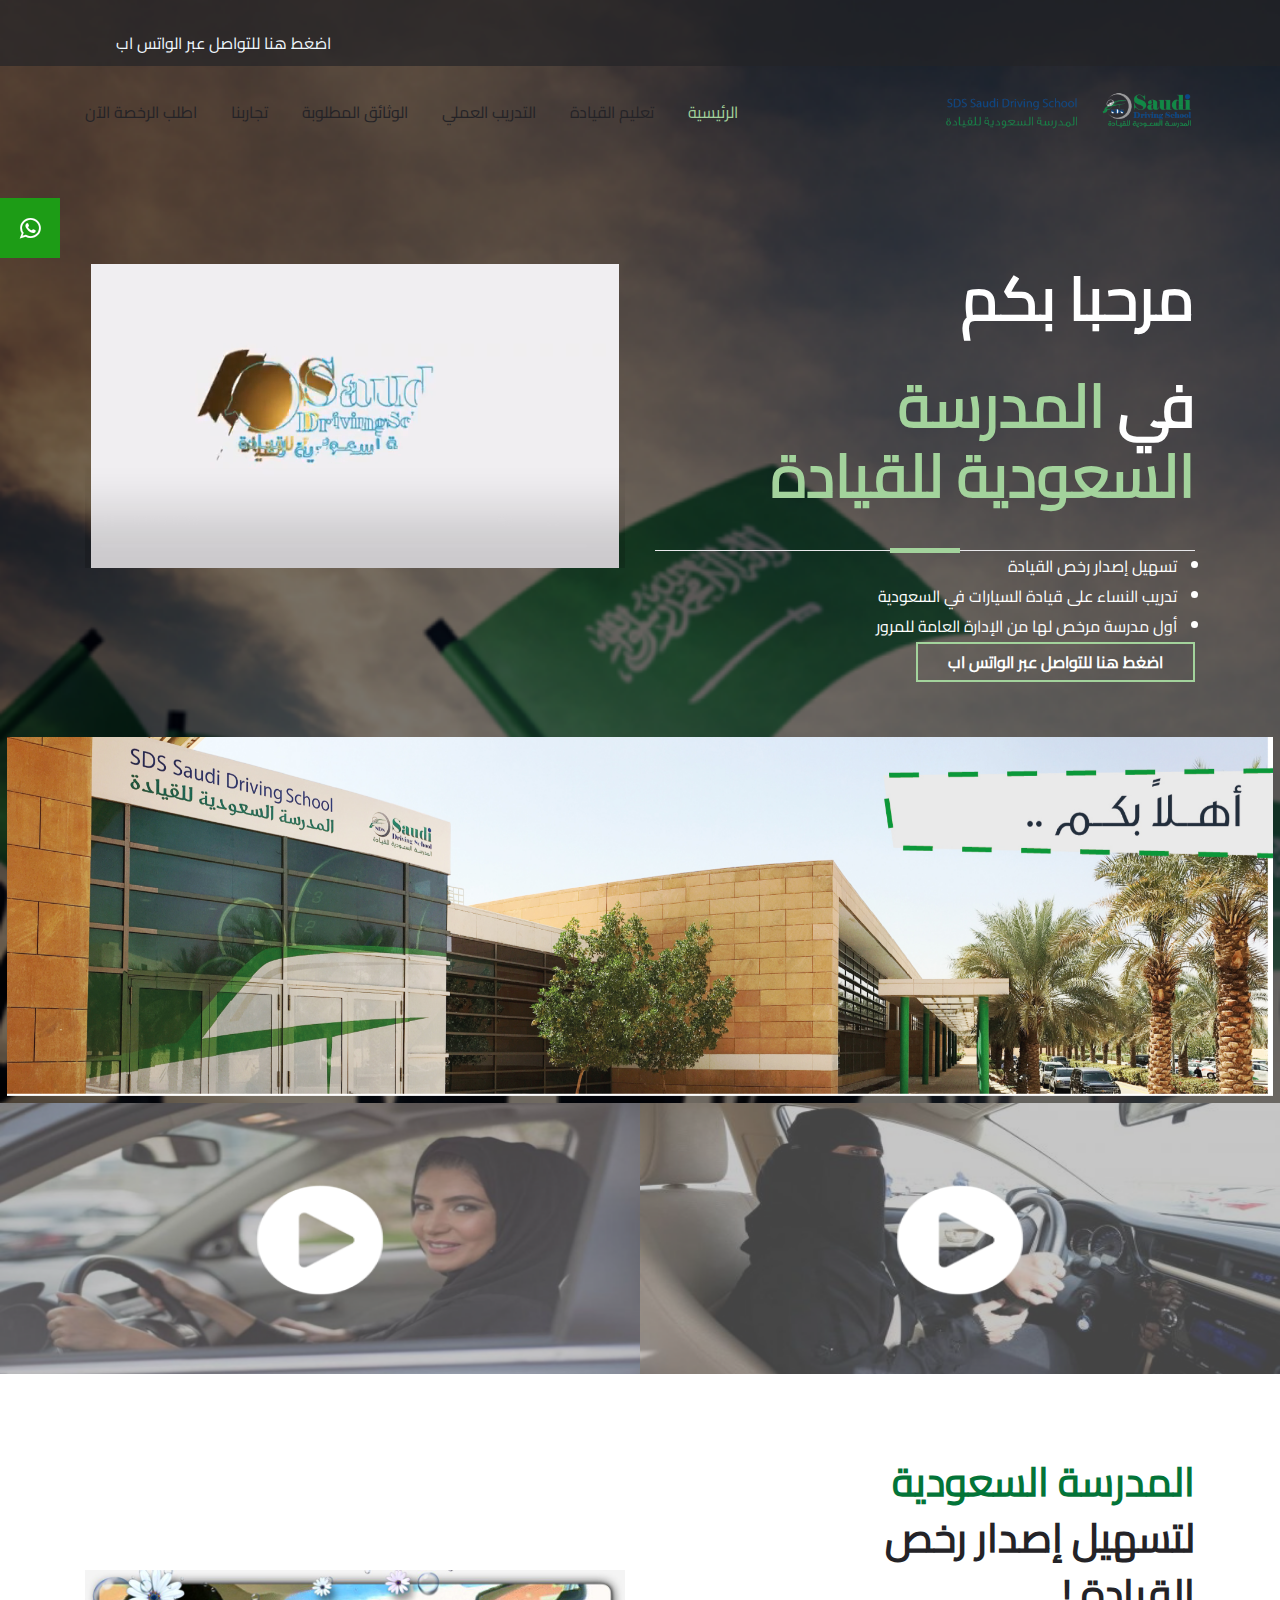
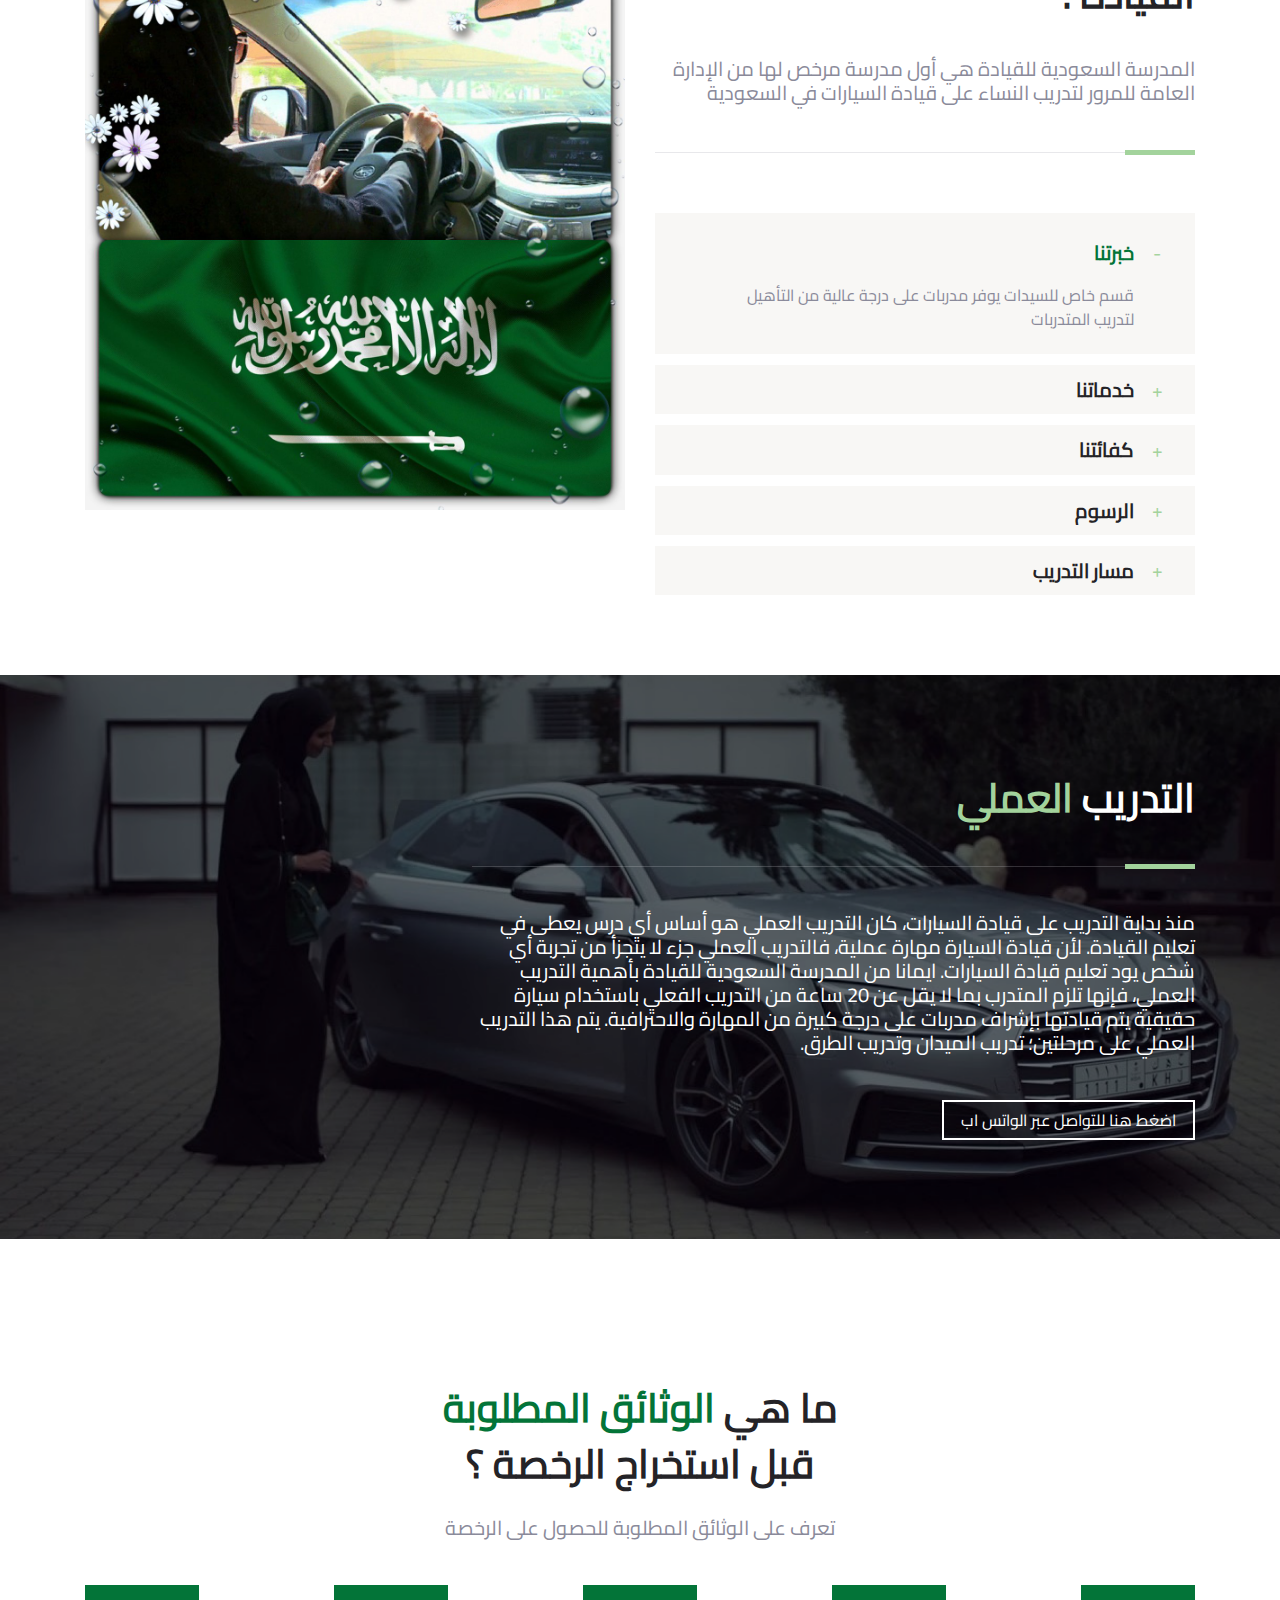
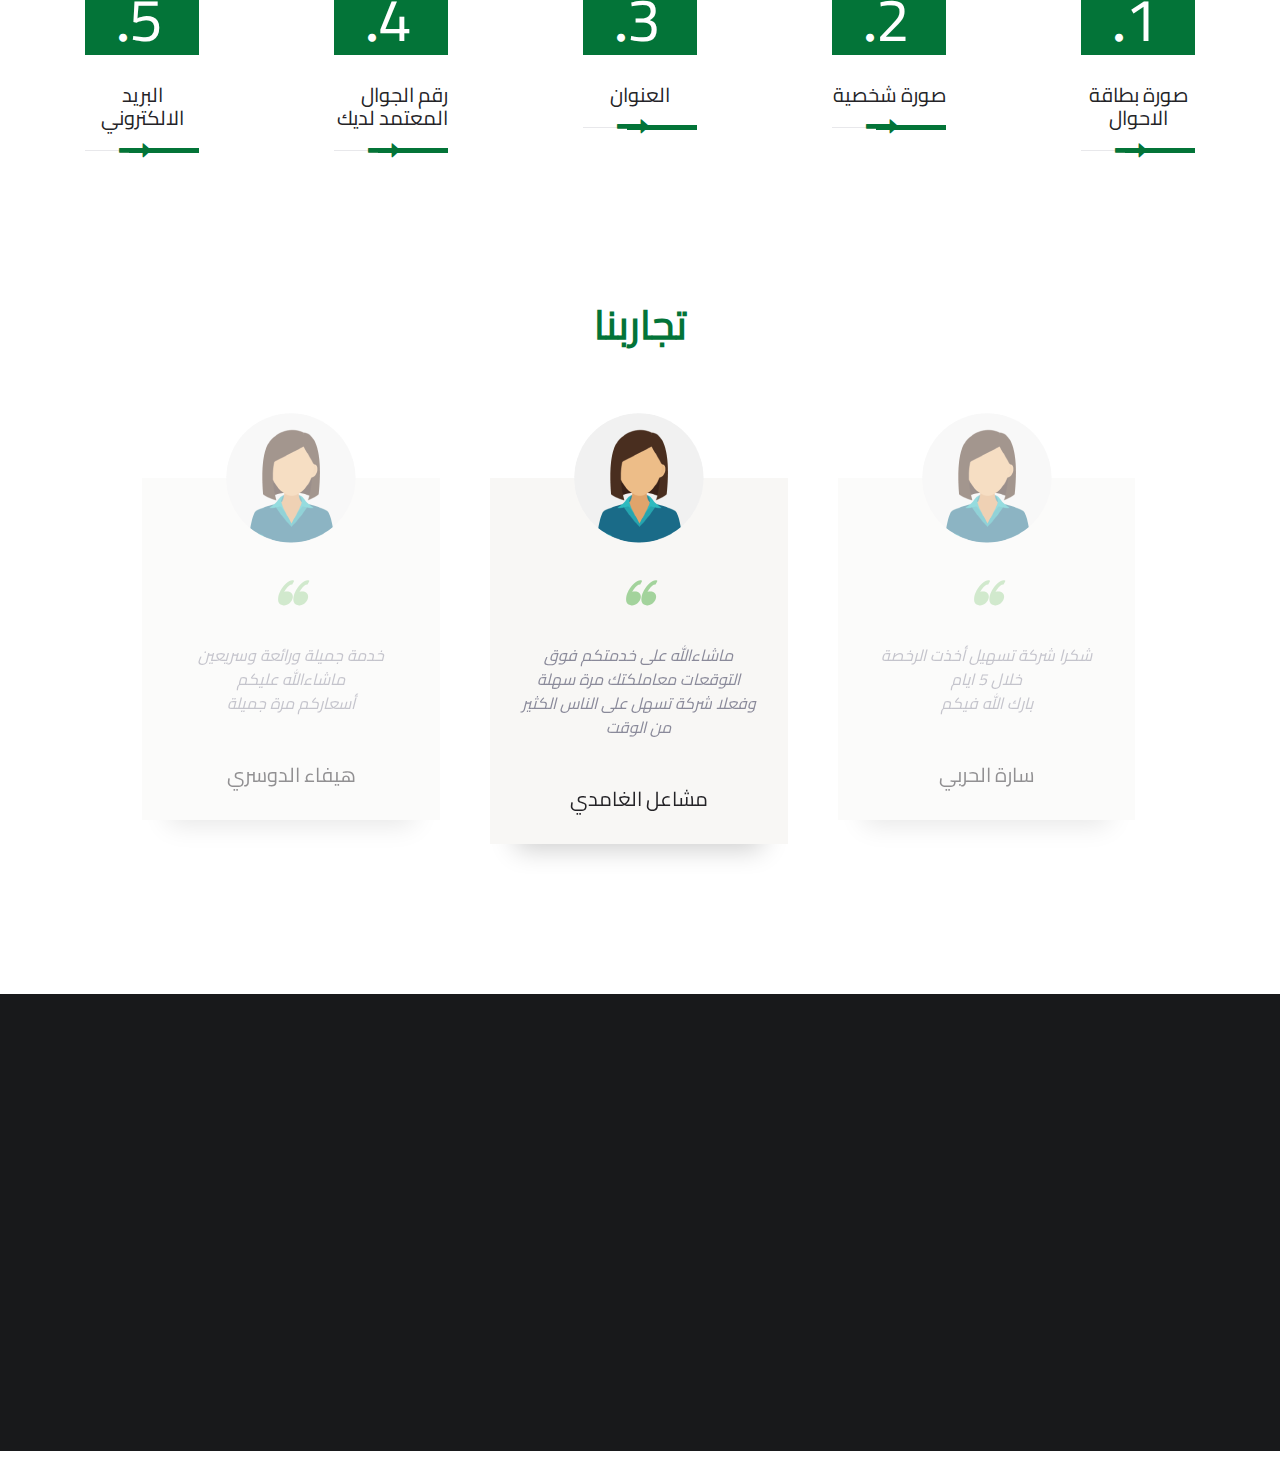
==== commit 34a970d7: "Add files via upload" ====
--- a/index.html
+++ b/index.html
@@ -28,8 +28,8 @@
     <link rel="stylesheet" href="css/font-awesome.css">
     <link rel="stylesheet" href="css/main.css" class="color-switcher-link">
     <script src="js/vendor/modernizr-custom.js"></script>
-    <link rel="preconnect" href="../fonts.gstatic.com/index.html">
-    <link href="../fonts.googleapis.com/css2f7b2.css?family=Cairo&amp;display=swap" rel="stylesheet">
+    <link rel="preconnect" href="fonts.gstatic.com/index.html">
+    <link href="fonts.googleapis.com/css2f7b2.css?family=Cairo&amp;display=swap" rel="stylesheet">
     <link href="css/side-test.html" rel="stylesheet" />
 </head>
 <body>
--- a/fonts.googleapis.com/css2f7b2.css
+++ b/fonts.googleapis.com/css2f7b2.css
@@ -0,0 +1,7 @@
+@font-face {
+  font-family: 'Cairo';
+  font-style: normal;
+  font-weight: 400;
+  font-display: swap;
+  src: url(../fonts.gstatic.com/s/cairo/v18/SLXVc1nY6HkvangtZmpcWmhzfH5lWWgsQQ.ttf) format('truetype');
+}
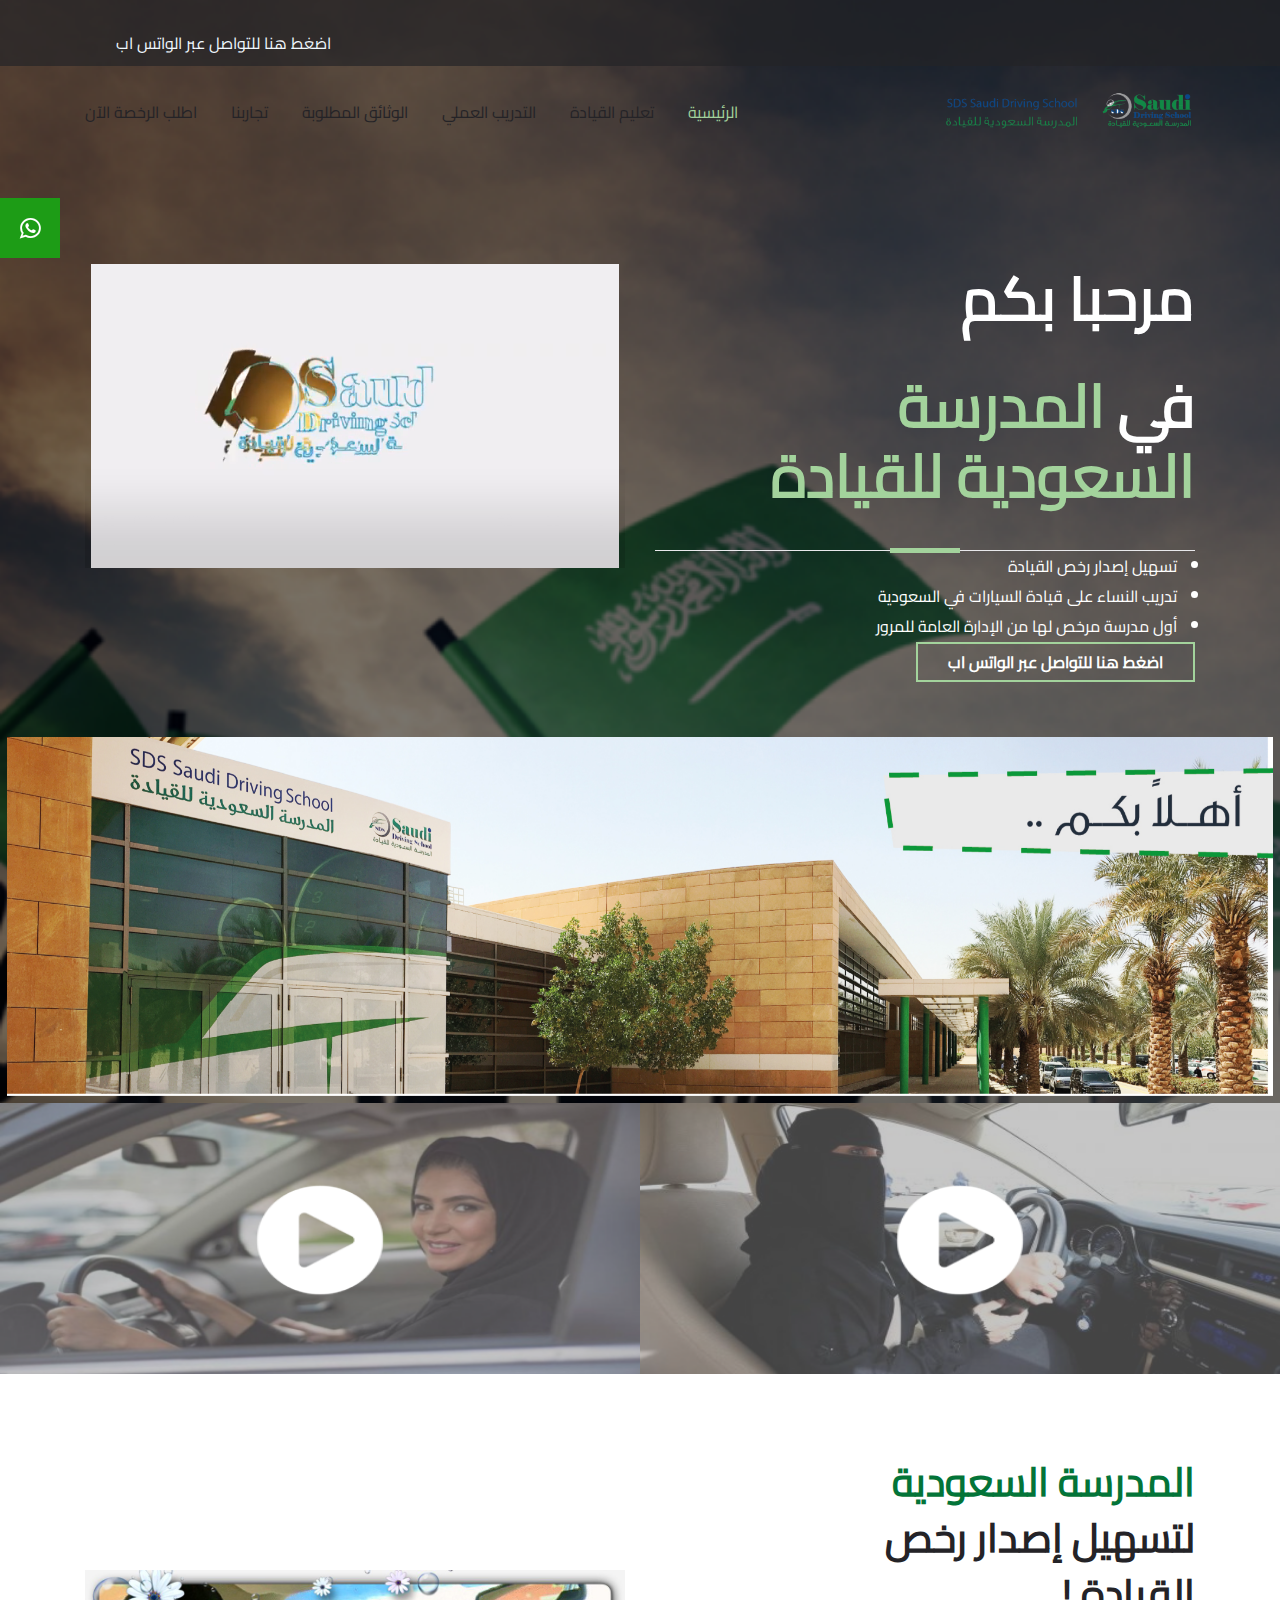
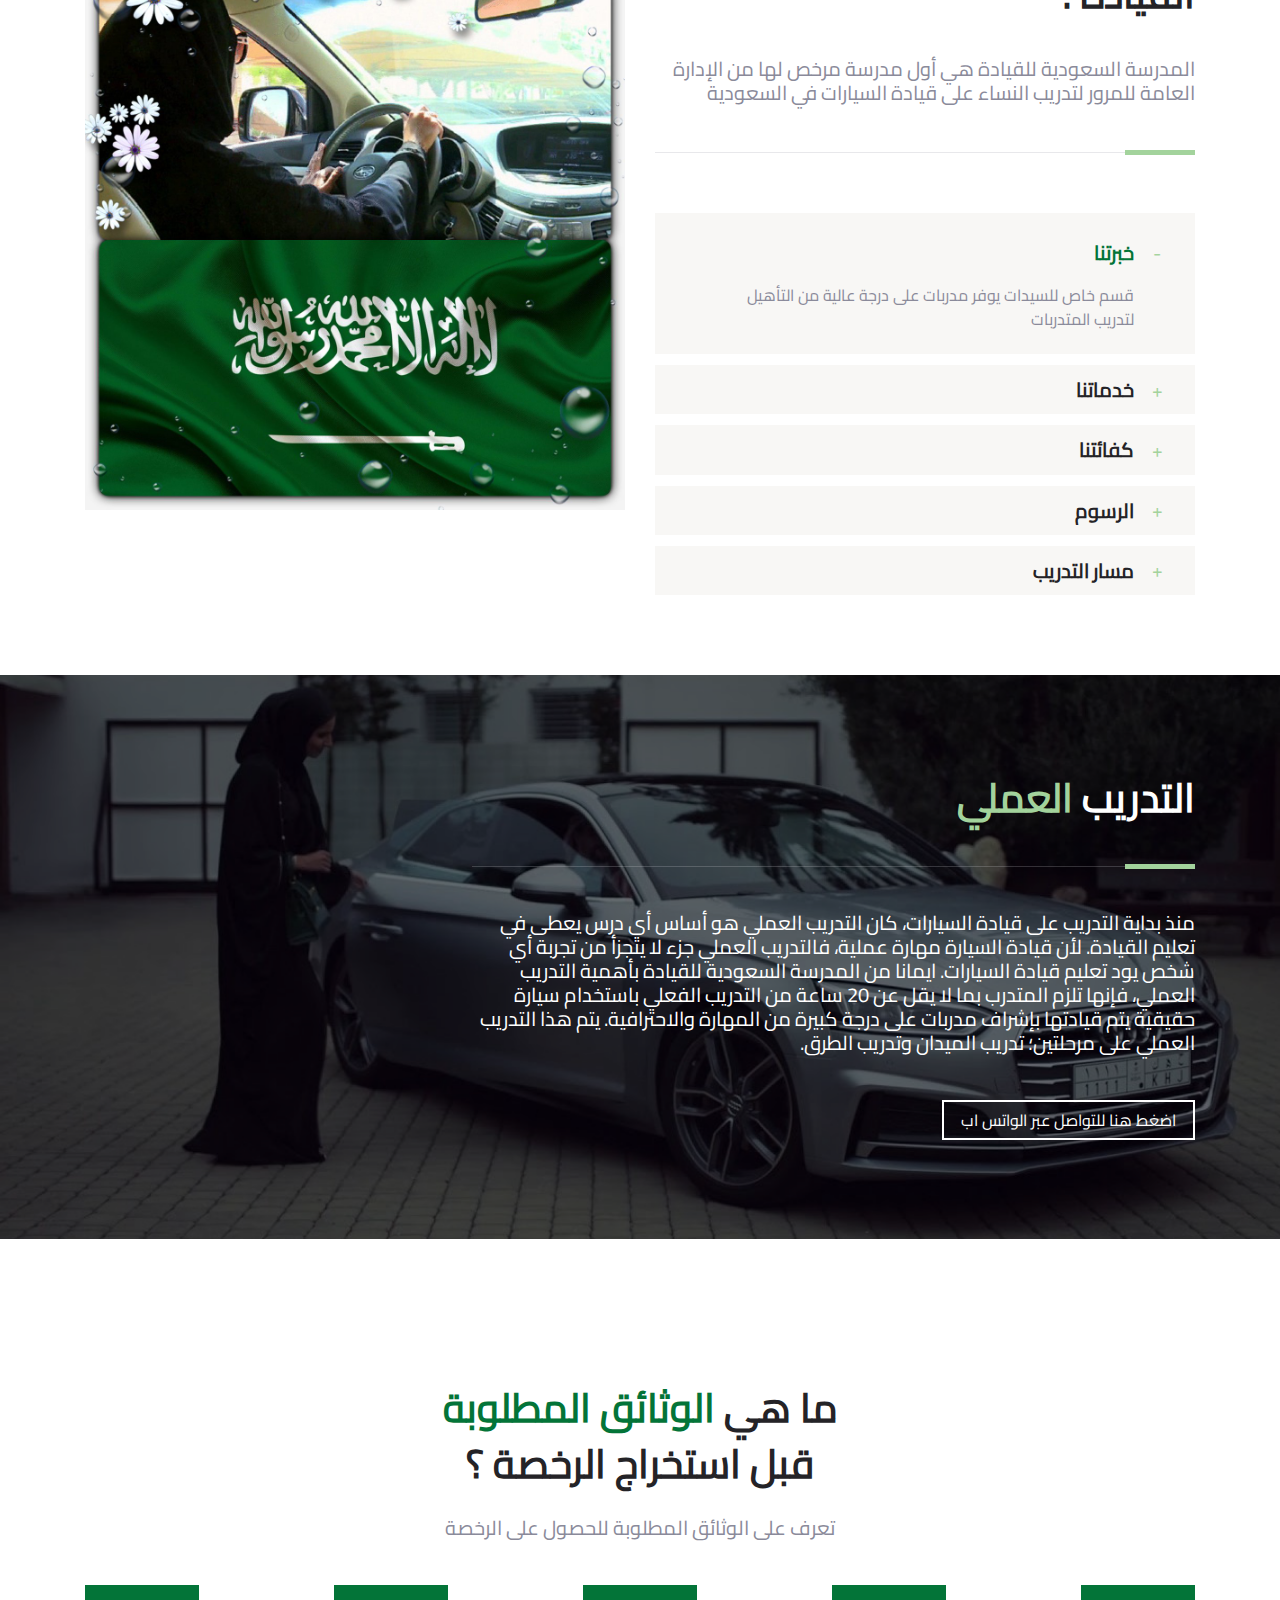
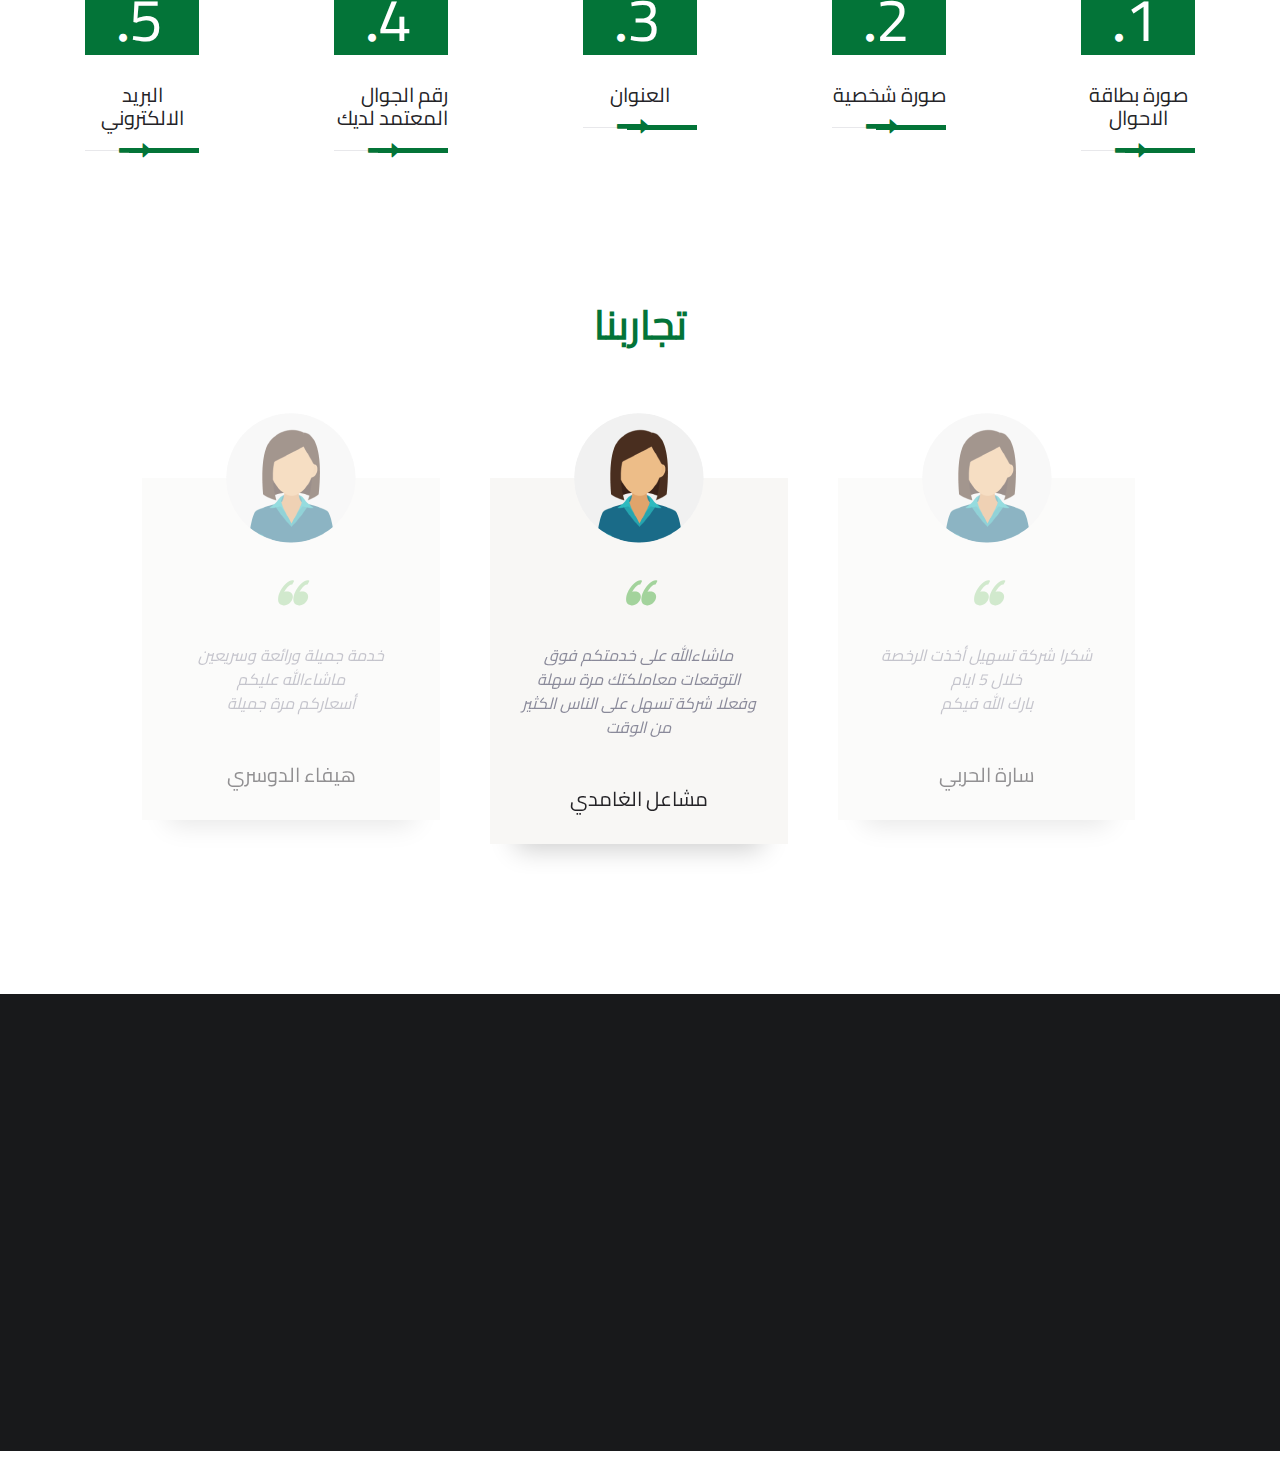
==== commit a5fa3639: "Add files via upload" ====
--- a/index.html
+++ b/index.html
@@ -131,8 +131,8 @@
                             </ul>
                         </div>
                         <div class="intro_layer animated fadeInUp" data-animation="fadeInUp" style="visibility: hidden;">
-                            <a href="https://web.whatsapp.com/send?phone=966532569968&text=%D8%A7%D9%84%D8%B3%D9%84%D8%A7%D9%85+%D8%B9%D9%84%D9%8A%D9%83%D9%85+%D8%A3%D9%88%D8%AF+%D8%B7%D9%84%D8%A8+%D8%A7%D9%84%D8%B1%D8%AE%D8%B5%D8%A9+%D8%A7%D9%84%D8%A7%D9%86
-                            " class="text-uppercase btn btn-outline-maincolor">اضغط هنا للتواصل عبر الواتس اب</a>                       </div>
+                            <a href="https://api.whatsapp.com/send?phone=966532569968&text=السلام عليكم أود طلب الرخصة الان" class="text-uppercase btn btn-outline-maincolor">اضغط هنا للتواصل عبر الواتس اب</a>
+                        </div>
                     </div> <!-- eof .intro_layers -->
               </div>
             </div>
@@ -470,12 +470,12 @@
                                 <img src="images/logo.png" width="200" alt="">
                                 
                                 <div class="col-sm-12 col-xl-12">
-                                <br> <a href="#" class="fab fa-google fs-36"> <span>saudidrivingschool2</span></a>
+                                <br> <a href="https://mail.google.com/mail/u/0/#inbox?compose=CllgCJZWxDWhxNRVrrPqxlmJZpthsxqVgVRWXrqxKhbllDgDqZfgcMXrhZHlVvFnRnLkkRjfknq" class="fab fa-google fs-36"> <span>saudidrivingschool2</span></a>
                                 <br> <a href="https://api.whatsapp.com/send?phone=966532569968&text=السلام عليكم أود طلب الرخصة الان" class="fab fa-whatsapp fs-36"><span>whatsapp</span></a>
                                 <!--<br> <a href="#" class="fab fa-facebook fs-36"> <span>facebook</span></a>
                                 <br> <a href="#" class="fab fa-instagram fs-36"><span>instagram</span></a>-->
-                                <br> <a href="#" class="fab fa-twitter fs-36"><span>twitter</span></a>
-                                <br> <a href="#" class="fab fa-snapchat fs-36"><span>snapchat</span></a>
+                                <br> <a href="https://twitter.com/saudidrivingsch?s=20&t=Yh4aRImjkubja2FWpfn3uQ" class="fab fa-twitter fs-36"><span>twitter</span></a>
+                                <br> <a href="https://t.snapchat.com/zuyycCNl" class="fab fa-snapchat fs-36"><span>snapchat</span></a>
                                 </div>
                             
                             </div>
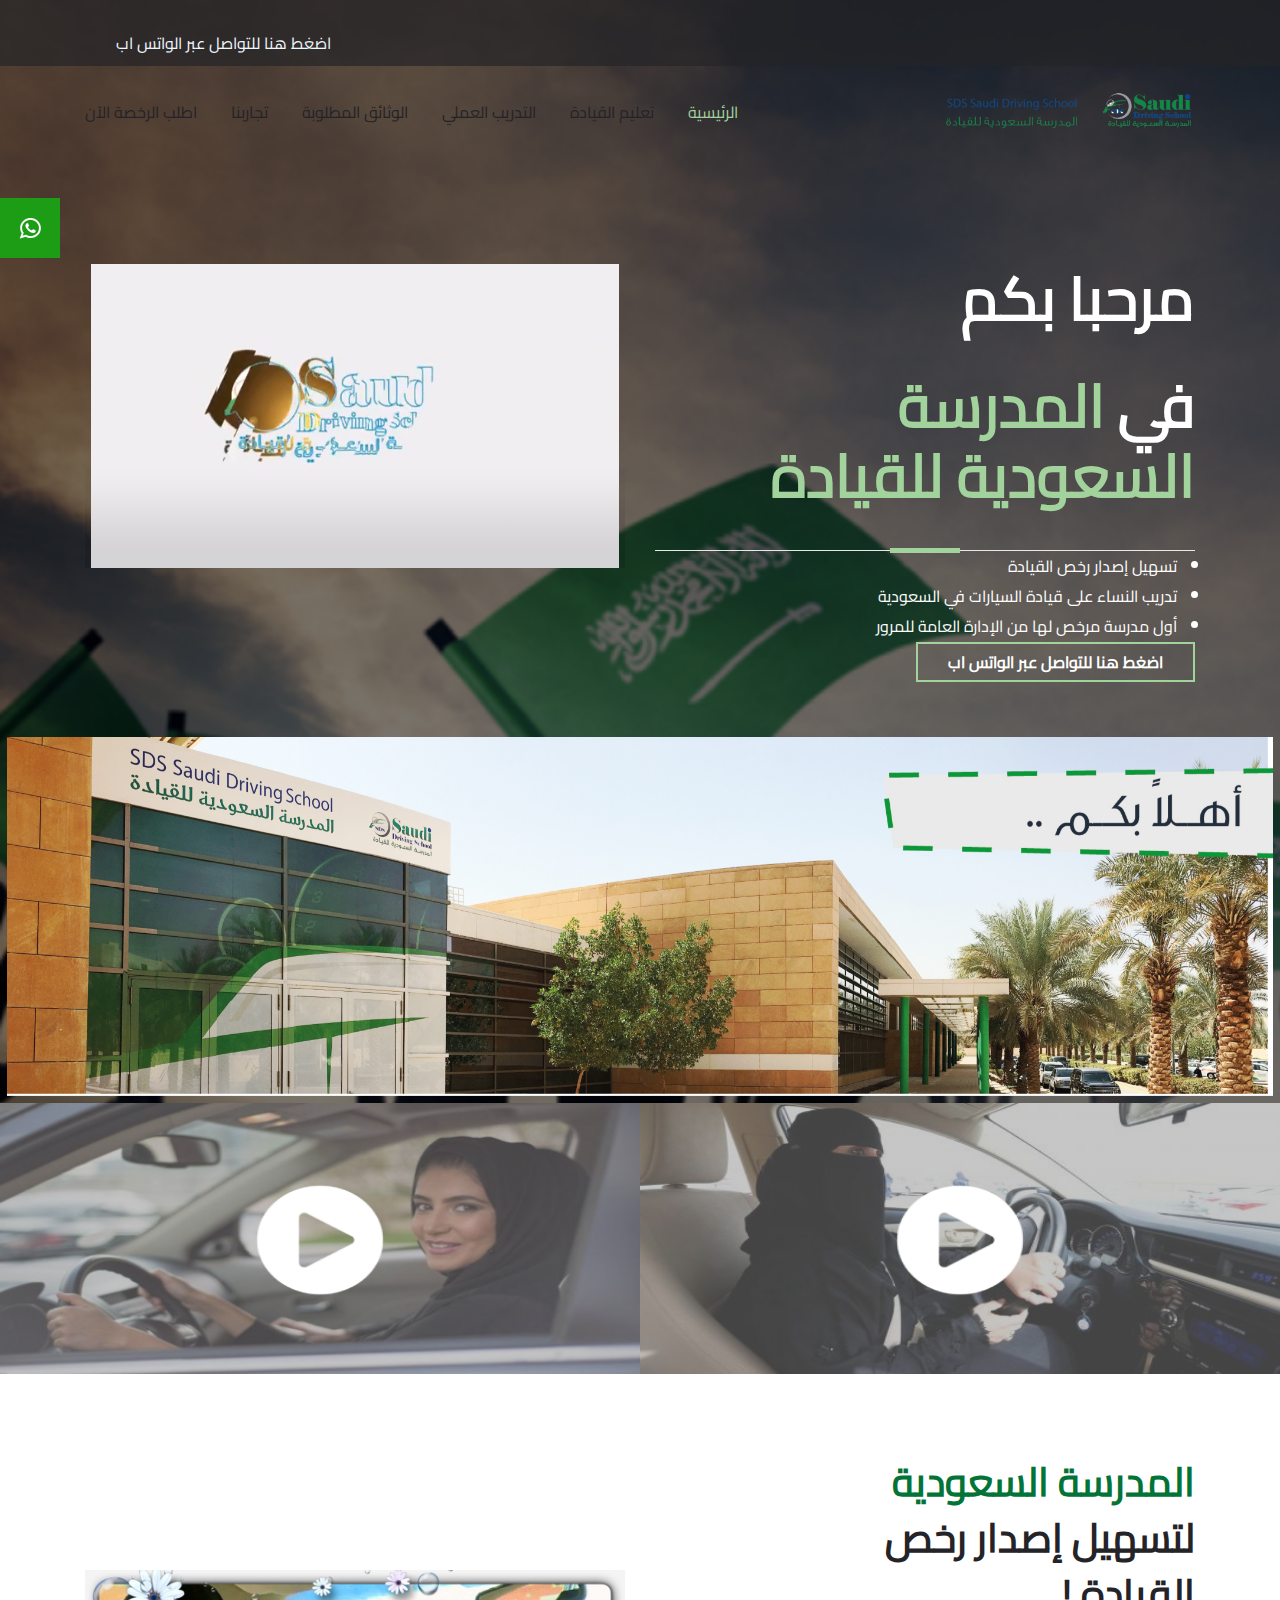
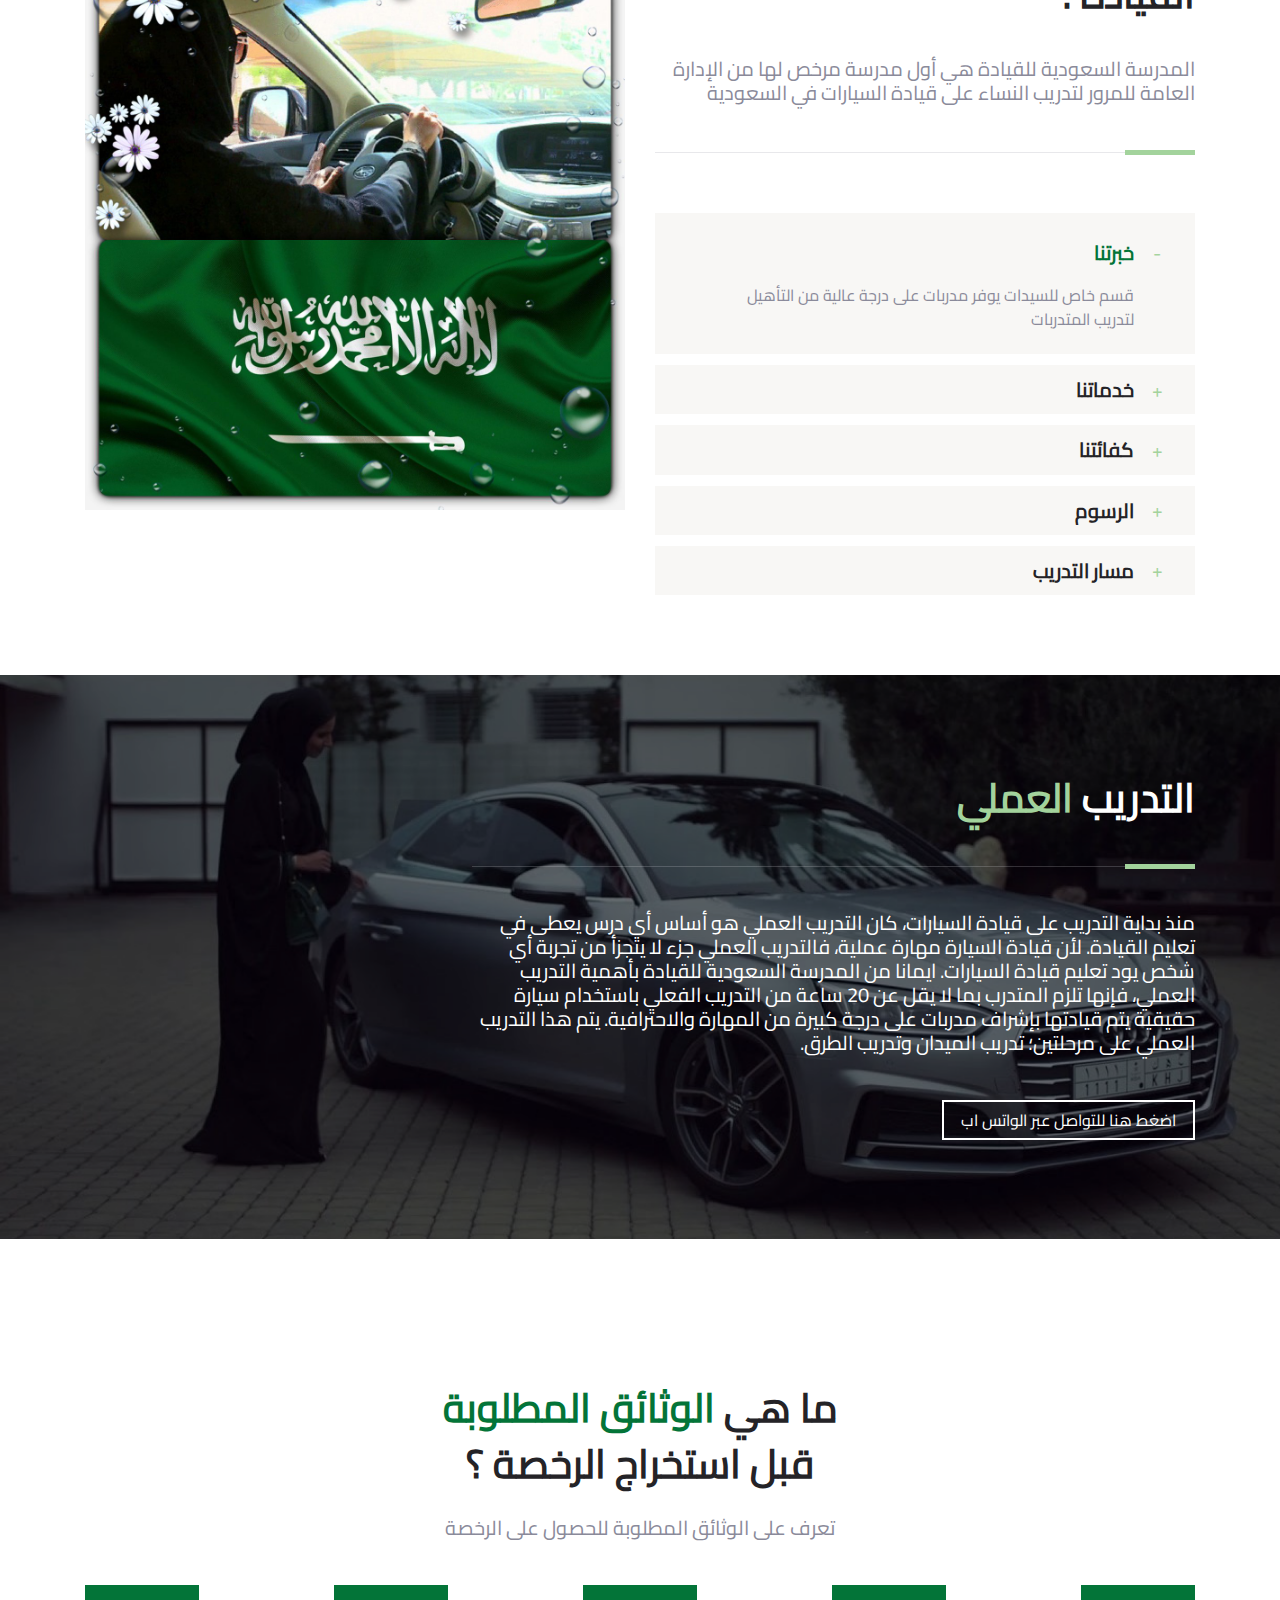
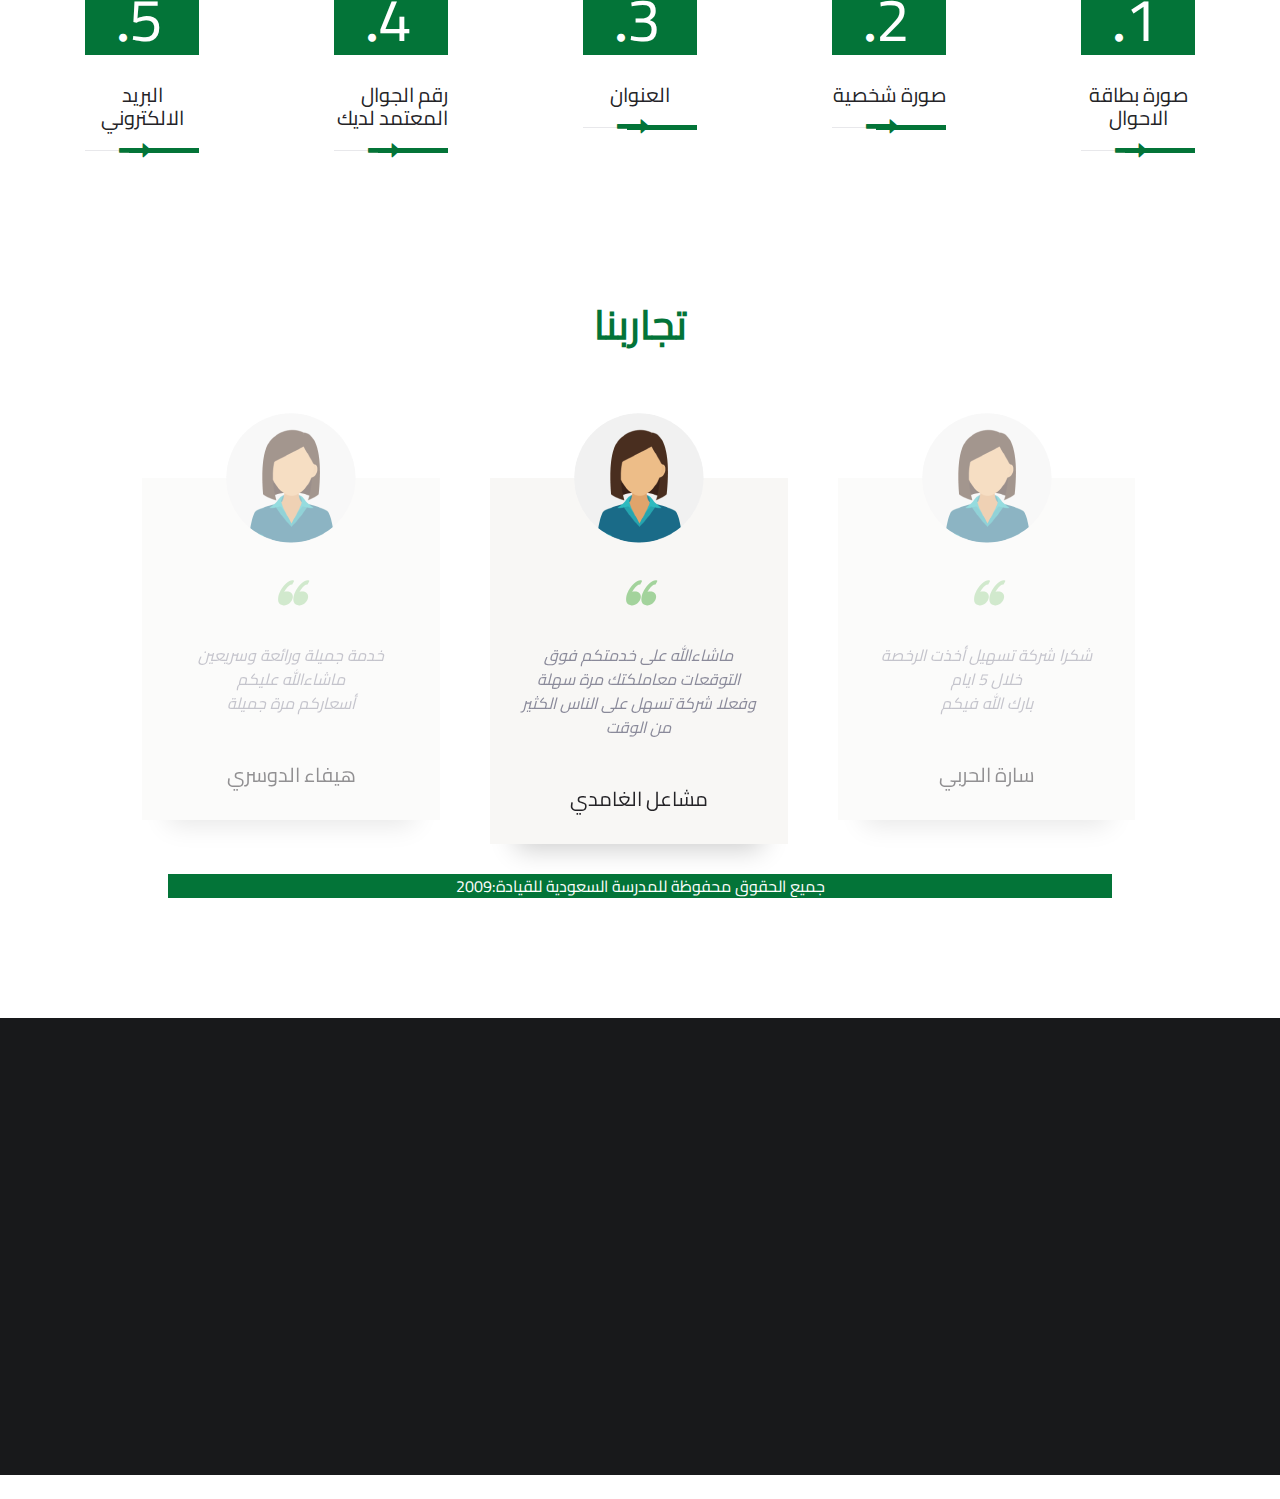
==== commit 14162ba1: "Add files via upload" ====
--- a/index.html
+++ b/index.html
@@ -455,7 +455,11 @@
 								</div>
 
 							</div><!-- .testimonials-slider -->
-
+                            <div class="col-md-12 col-sm-12">
+                                <div class="divider-30 divider-md-0 divider-xl-0"></div>
+                                <p class="grey-color fw-500 mt-0  text-center bg-theme">جميع الحقوق محفوظة للمدرسة السعودية للقيادة:2009</p>
+                                
+                            </div>
 						</div>
 						<div class="divider-50 divider-xl-120"></div>
 					</div>
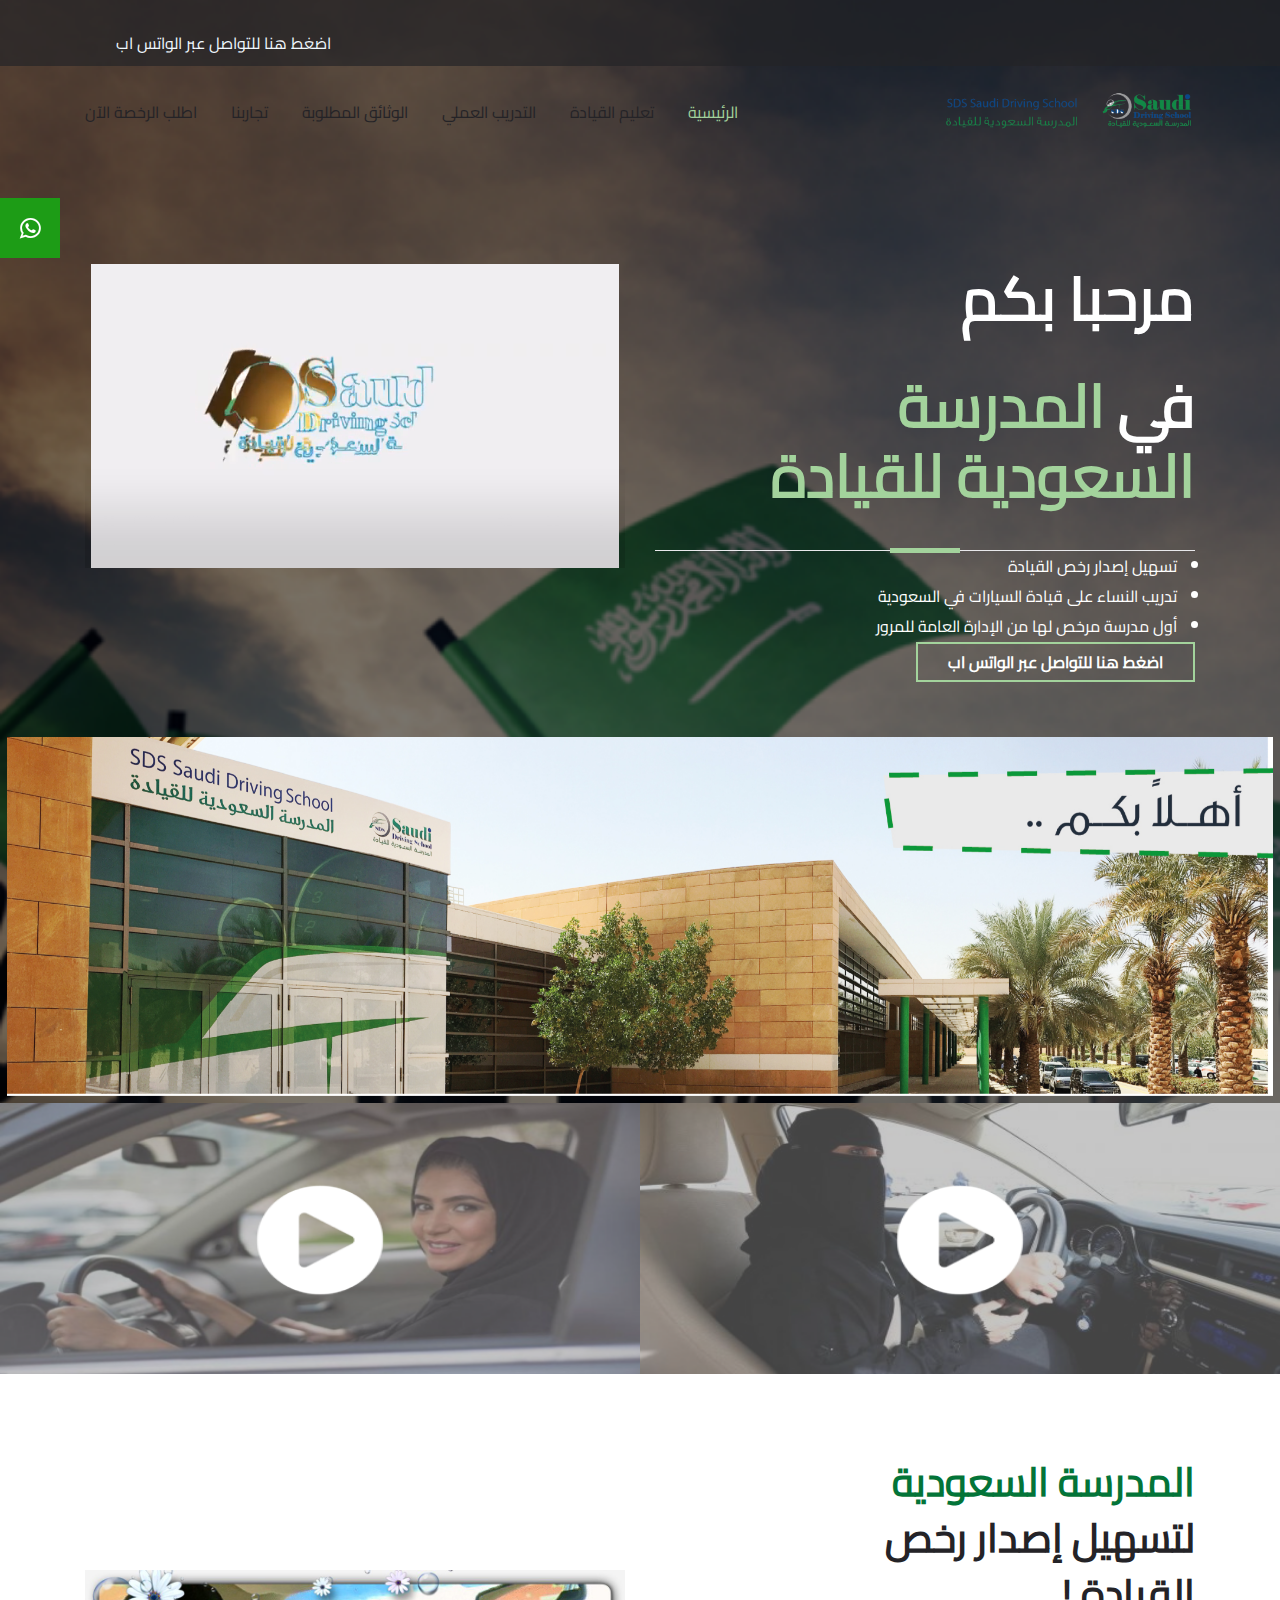
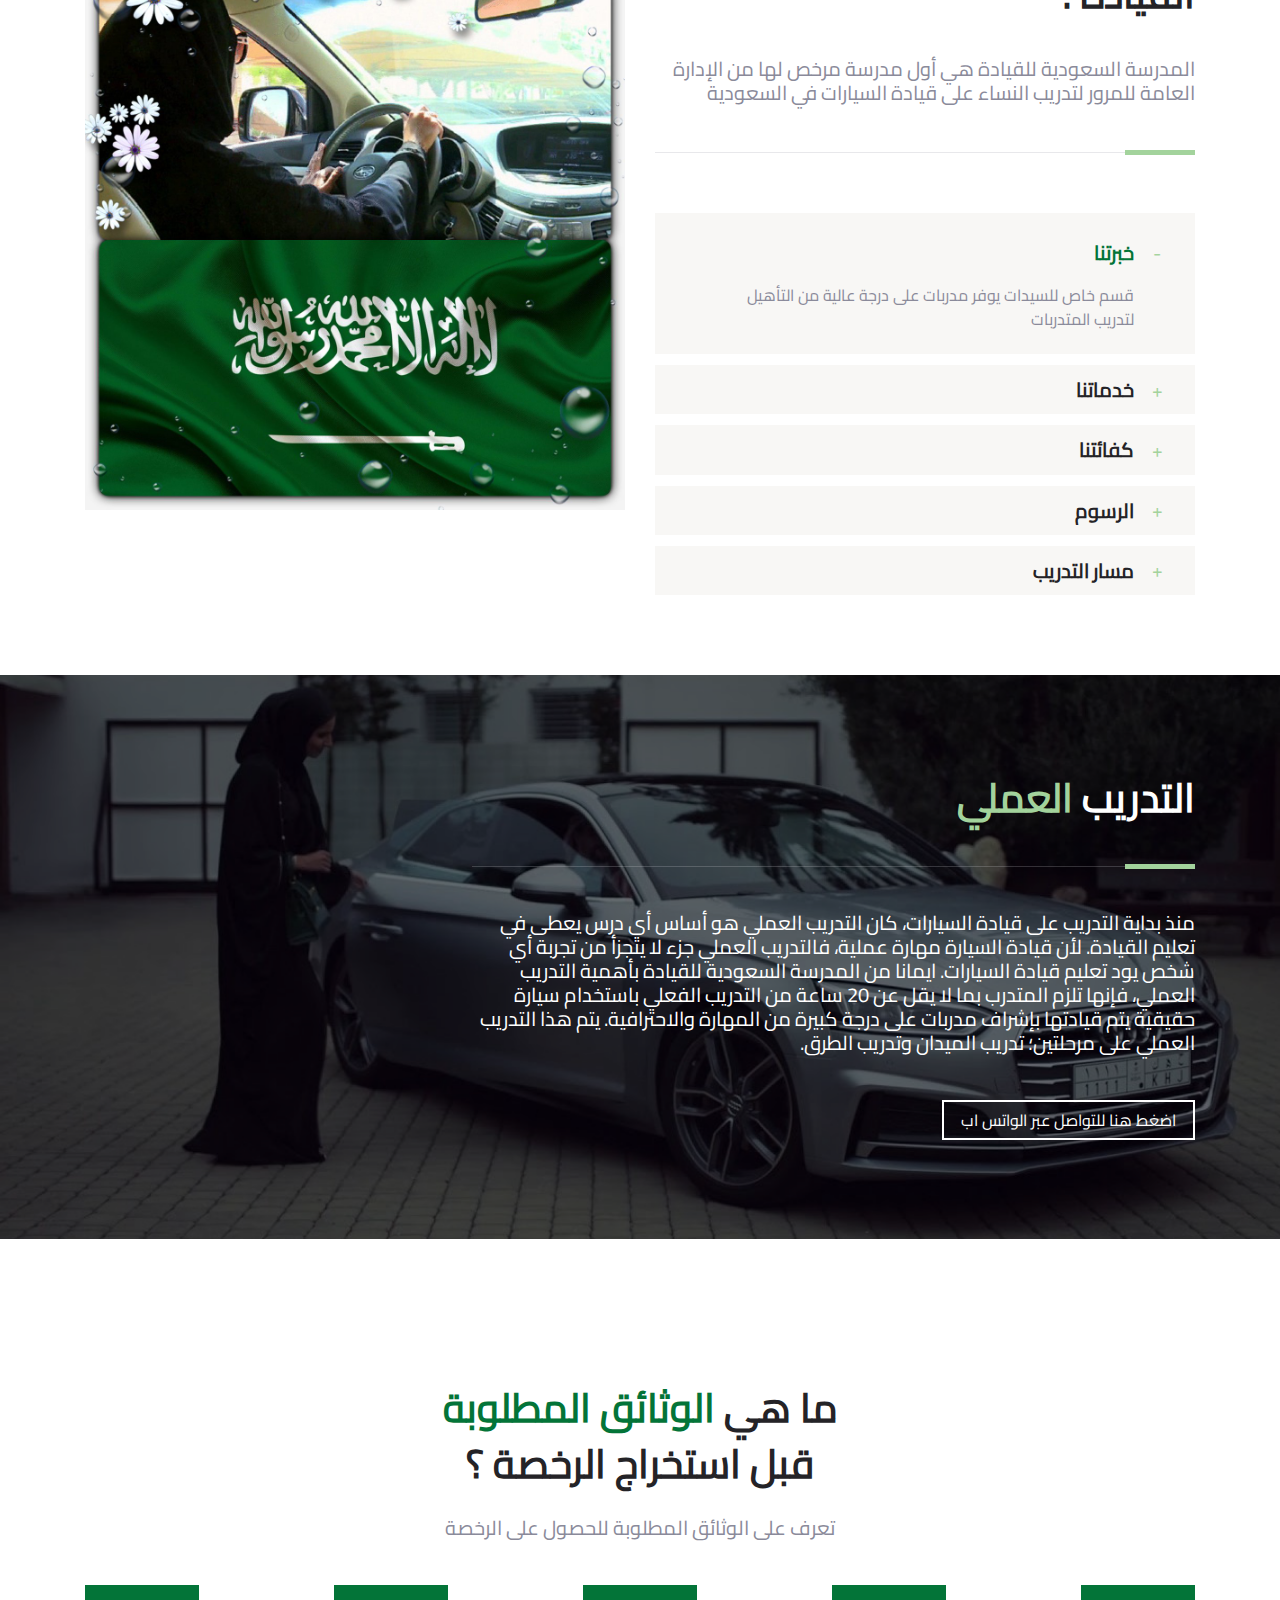
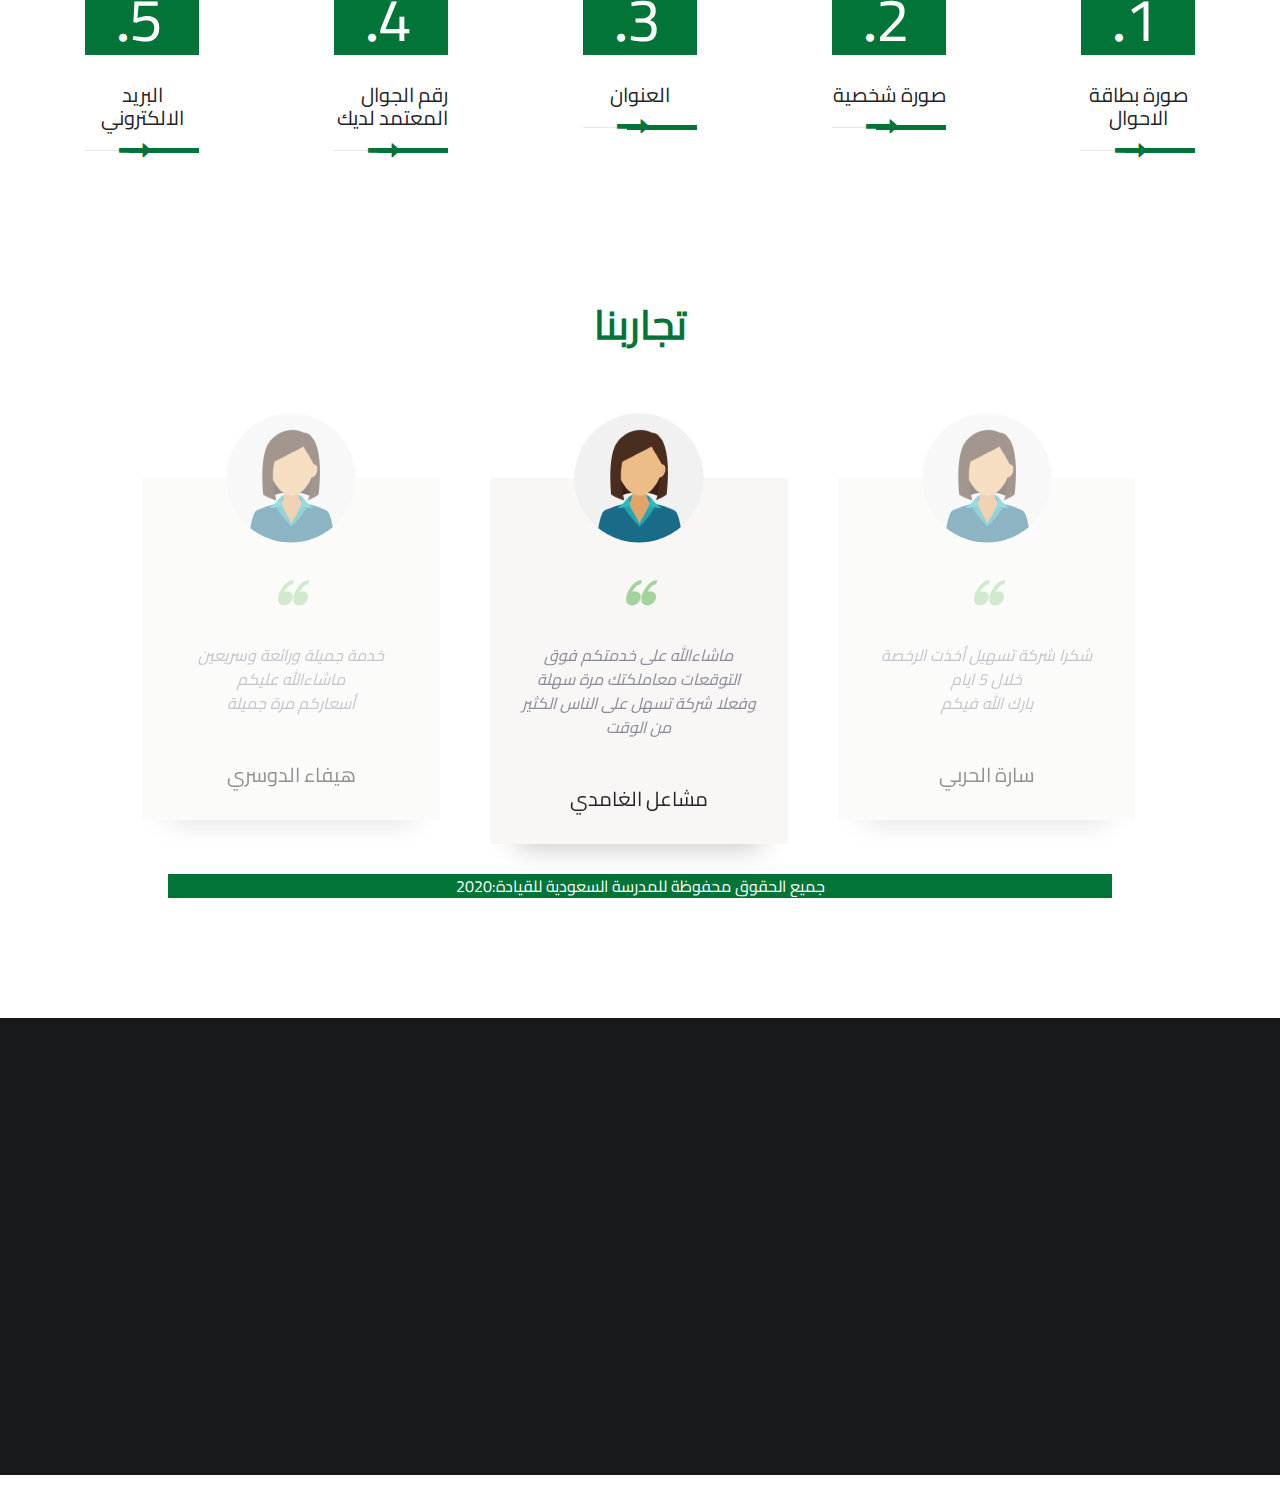
==== commit e8f7b44a: "Add files via upload" ====
--- a/index.html
+++ b/index.html
@@ -457,7 +457,7 @@
 							</div><!-- .testimonials-slider -->
                             <div class="col-md-12 col-sm-12">
                                 <div class="divider-30 divider-md-0 divider-xl-0"></div>
-                                <p class="grey-color fw-500 mt-0  text-center bg-theme">جميع الحقوق محفوظة للمدرسة السعودية للقيادة:2009</p>
+                                <p class="grey-color fw-500 mt-0  text-center bg-theme">جميع الحقوق محفوظة للمدرسة السعودية للقيادة:2020</p>
                                 
                             </div>
 						</div>
